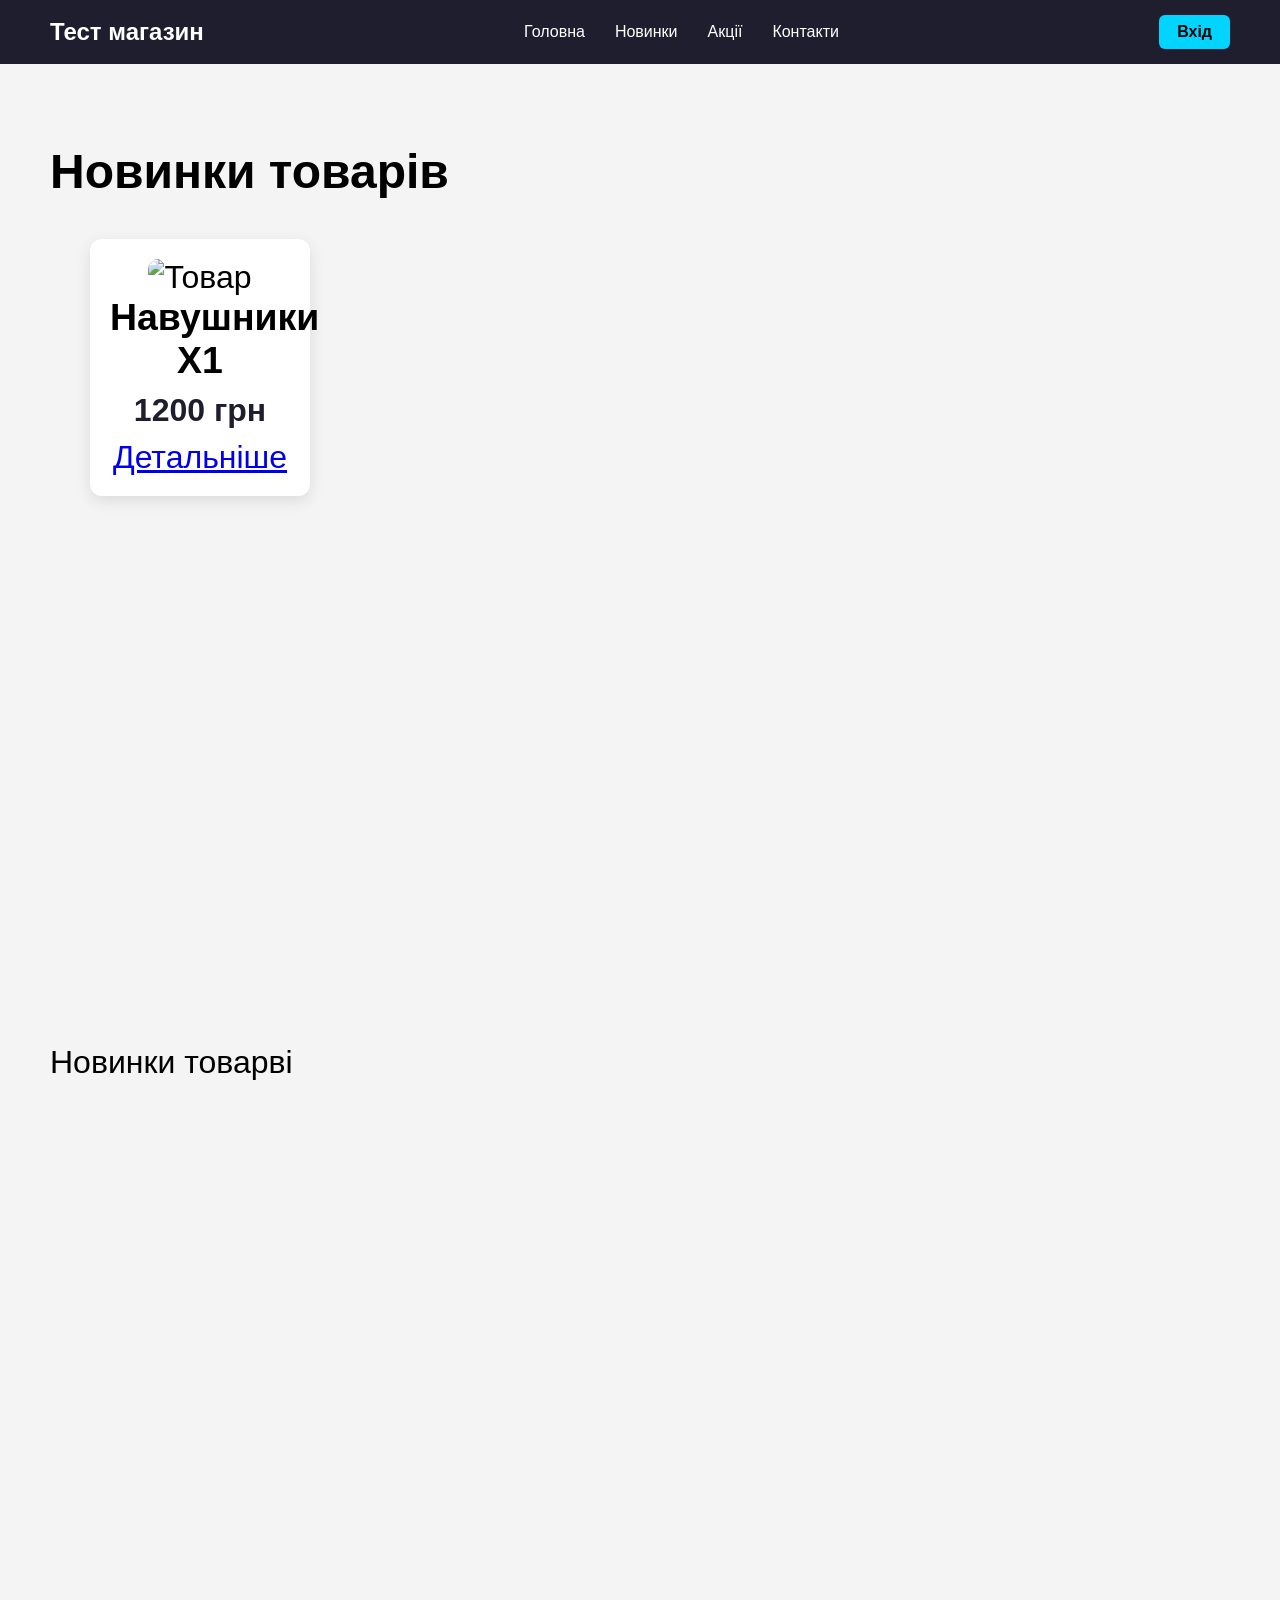
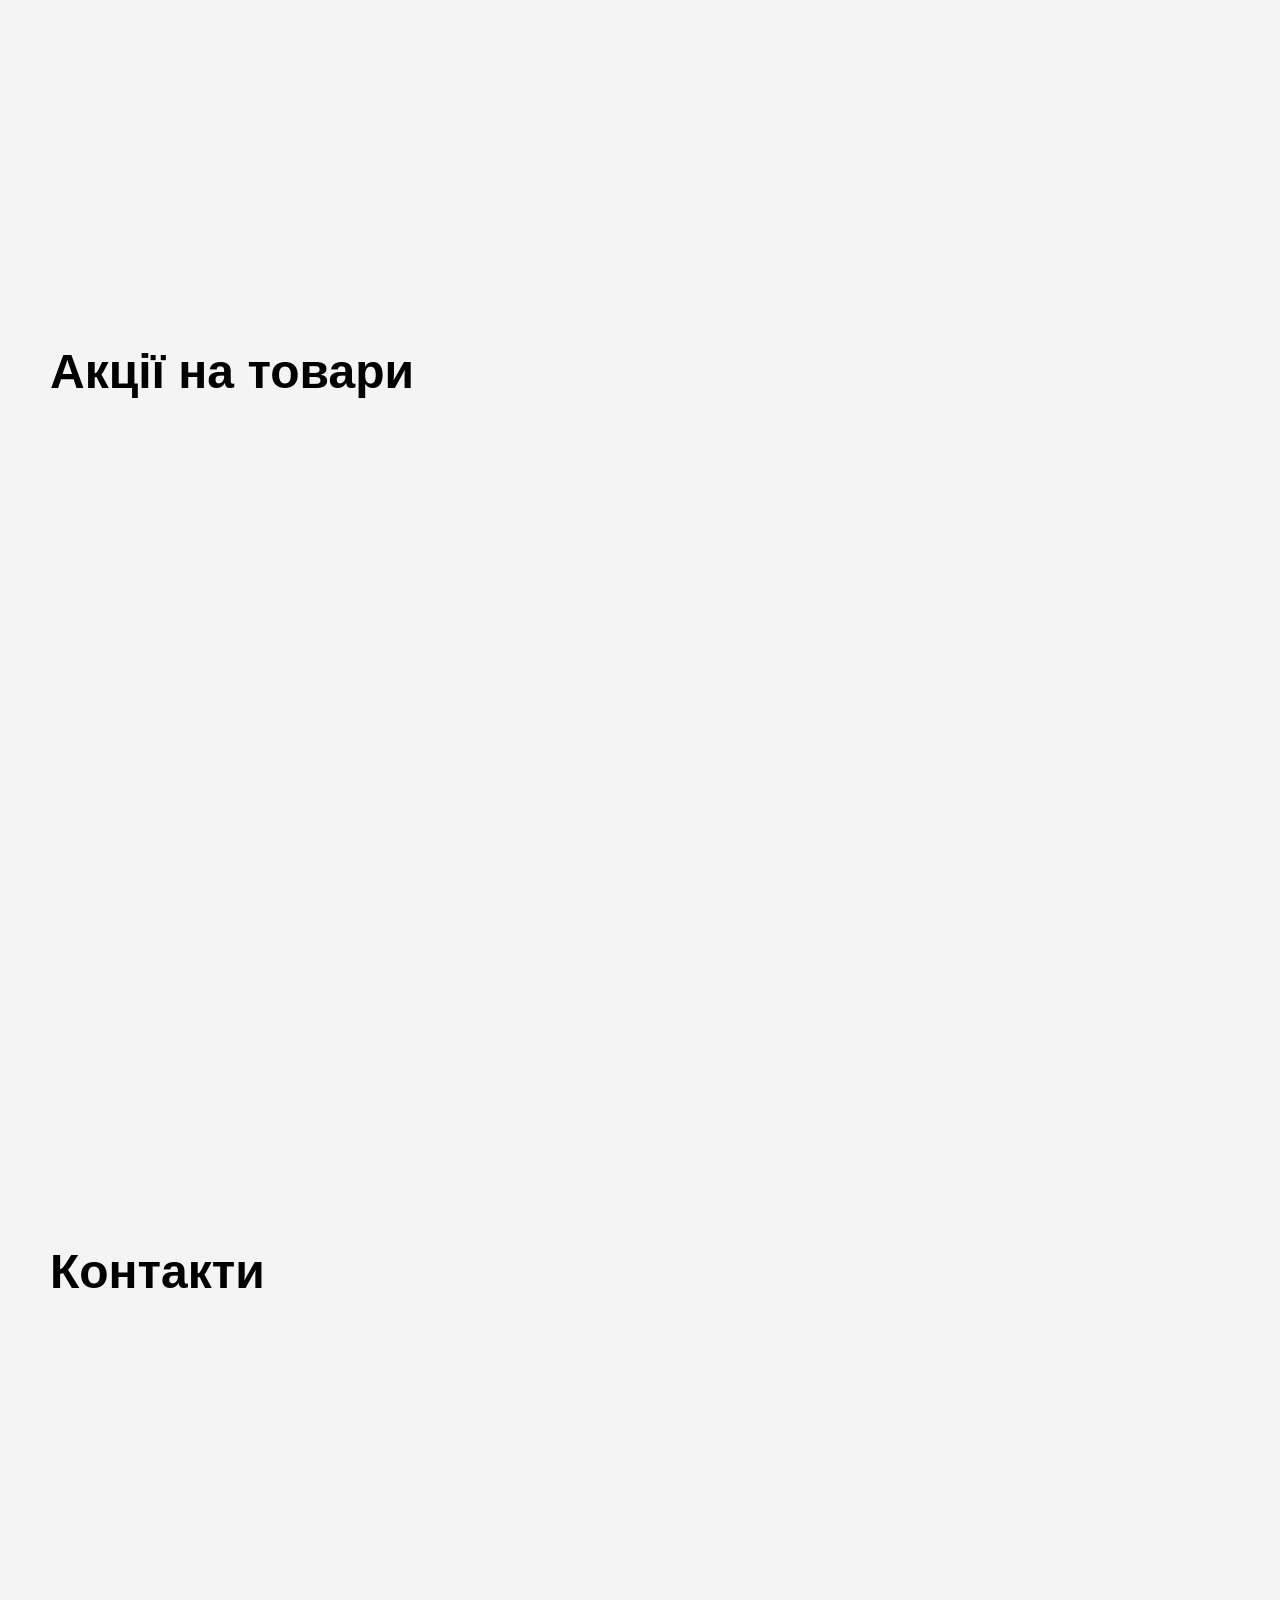
==== index.html @ 2c061980 "Update index.html" ====
<!DOCTYPE html>
<html lang="uk">
<head>
    <meta charset="UTF-8">
    <meta name="viewport" content="width=device-width, initial-scale=1.0">
    <title>Modern Navbar</title>
    <link rel="stylesheet" href="style.css">
</head>
<!--КНОПКИ-->
<body>
<header class="modern-navbar">
    <div class="brand">
        Тест магазин
    </div>
    <nav>
        <ul>
            <li><a href="#home">Головна</a></li>
            <li><a href="#new">Новинки</a></li>
            <li><a href="#sale">Акції</a></li>
            <li><a href="#contact">Контакти</a></li>
        </ul>
    </nav>

<a href="login.html" class="login-btn">Вхід</a>
</header>
 <!--СТОРІНКА-->
<section id="new">
    <h1>Новинки товарів</h1>
<!--ТОВАР-->
    <div class="products">
        <div class="product-card">
        <img src="https://via.placeholder.com/200" alt="Товар">
        <h3>Навушники X1</h3>
        <p class="price">1200 грн</p>
        <a href="product.html" class="details-btn">Детальніше</a>
    </div>
    </div>
</section>
</div>

<section id="new">
    Новинки товарві
</section>
<section id="sale">
    <h1>Акції на товари</h1>
</section>
<section id="contact">
    <h1>Контакти</h1>
</section>
</body>
</html>
---- style.css ----
* * {
    margin: 0;
    padding: 0;
    box-sizing: border-box;
    font-family: Arial, sans-serif;
}
body {
    background: #f4f4f4;
}
header.modern-navbar {
    display: flex;
    justify-content: space-between;
    align-items: center;
    padding: 15px 50px;
    background-color: #1e1e2f;
    color: #fff;
}
.brand {
    display: flex;
    align-items: center;
    gap: 10px;
    font-size: 24px;
    font-weight: bold;
    cursor: pointer;
    transition: transform 0.3s;
}
.brand:hover {
    transform: scale(1.05);
}
nav ul {
    list-style: none;
    display: flex;
    gap: 30px;
}
nav ul li a {
    text-decoration: none;
    color: #fff;
    font-size: 16px;
    transition: color 0.3s;
}
nav ul li a:hover {
    color: #00d4ff;
}
.login-btn {
    padding: 8px 18px;
    background-color: #00d4ff;
    color: #000;
    text-decoration: none;
    border-radius: 6px;
    font-weight: bold;
    transition: 0.3s;
}
.login-btn:hover {
    background-color: #00aacc;
    color: #fff;
}
section {
    height: 100vh;
    padding: 80px 50px;
    font-size: 32px;
}
html {
    scroll-behavior: smooth;
}


.products {
    display: flex;
    gap: 30px;
    padding: 40px;
}

.product-card {
    background: #fff;
    padding: 20px;
    width: 220px;
    border-radius: 12px;
    box-shadow: 0 5px 15px rgba(0,0,0,0.1);
    text-align: center;
    transition: 0.3s;
}

.product-card:hover {
    transform: translateY(-5px);
}

.product-card img {
    width: 100%;
    border-radius: 10px;
}

.price {
    font-weight: bold;
    margin: 10px 0;
    color: #1e1e2f;
}
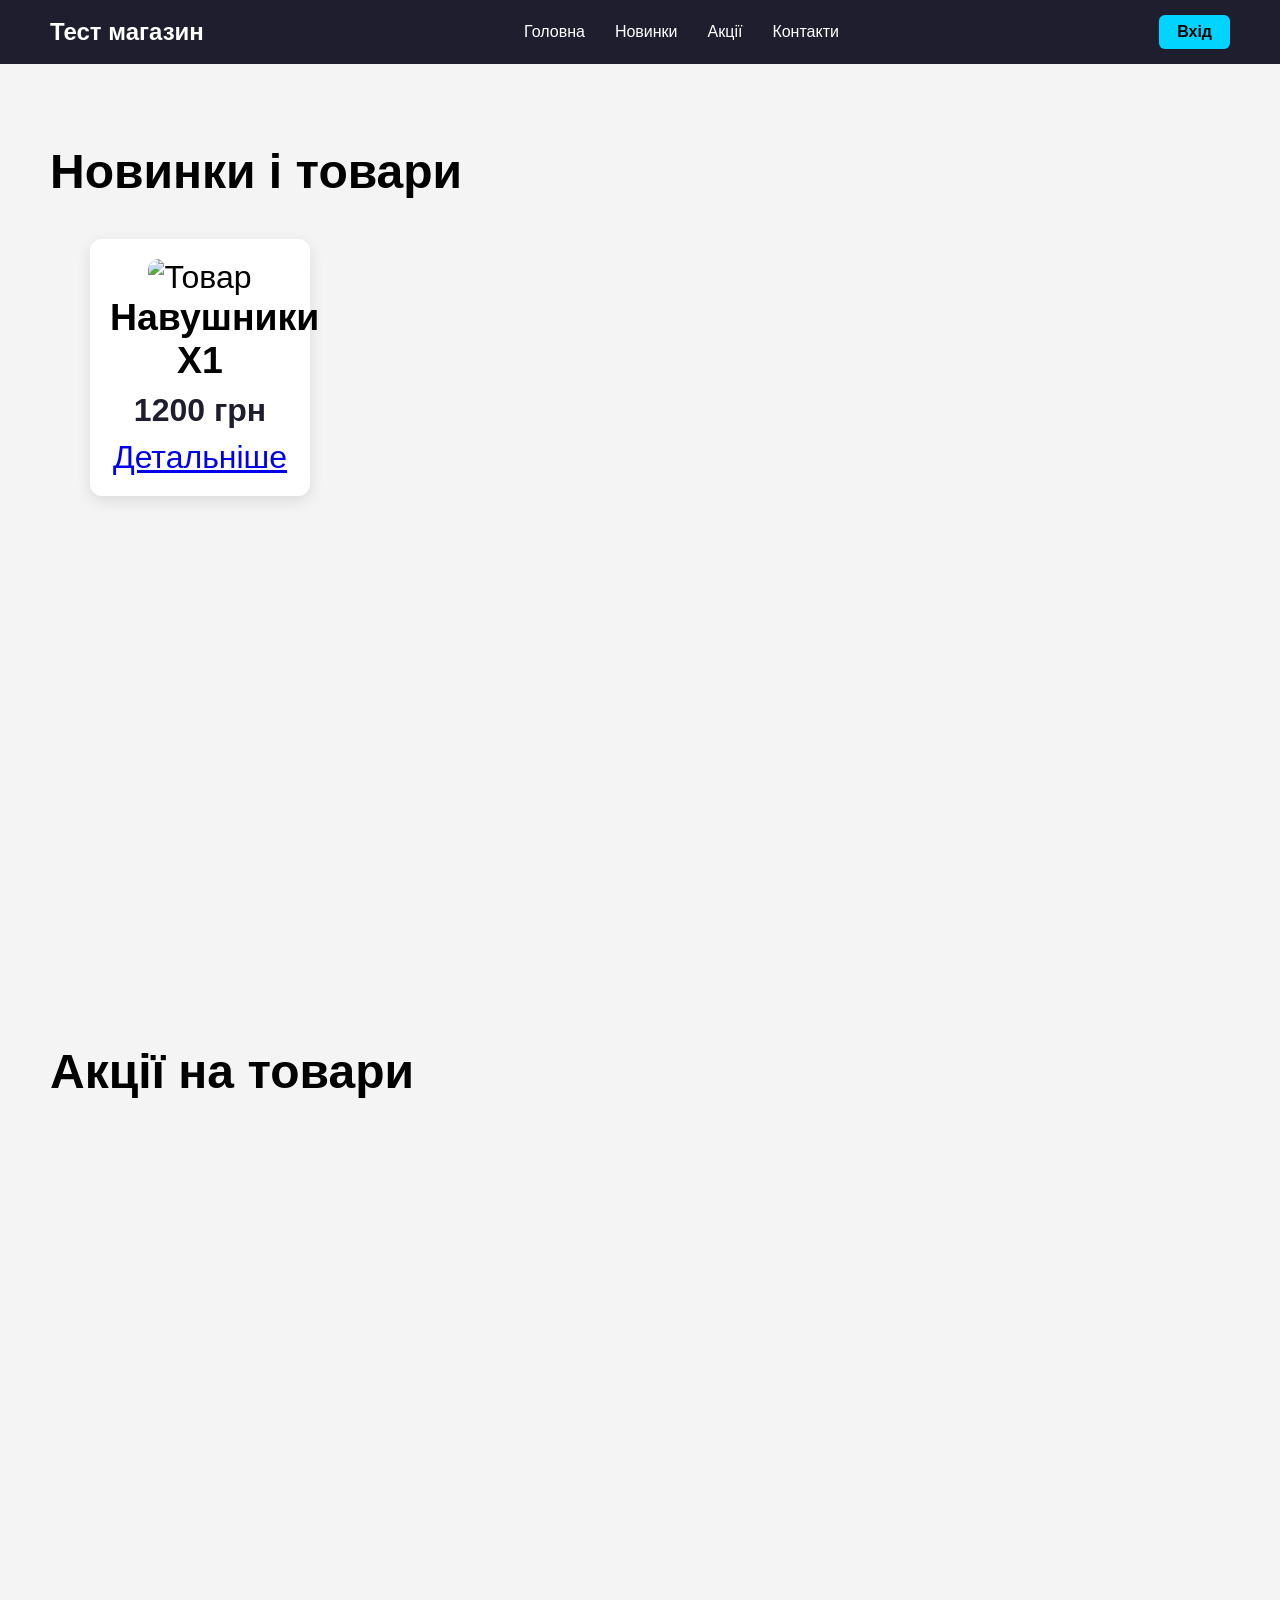
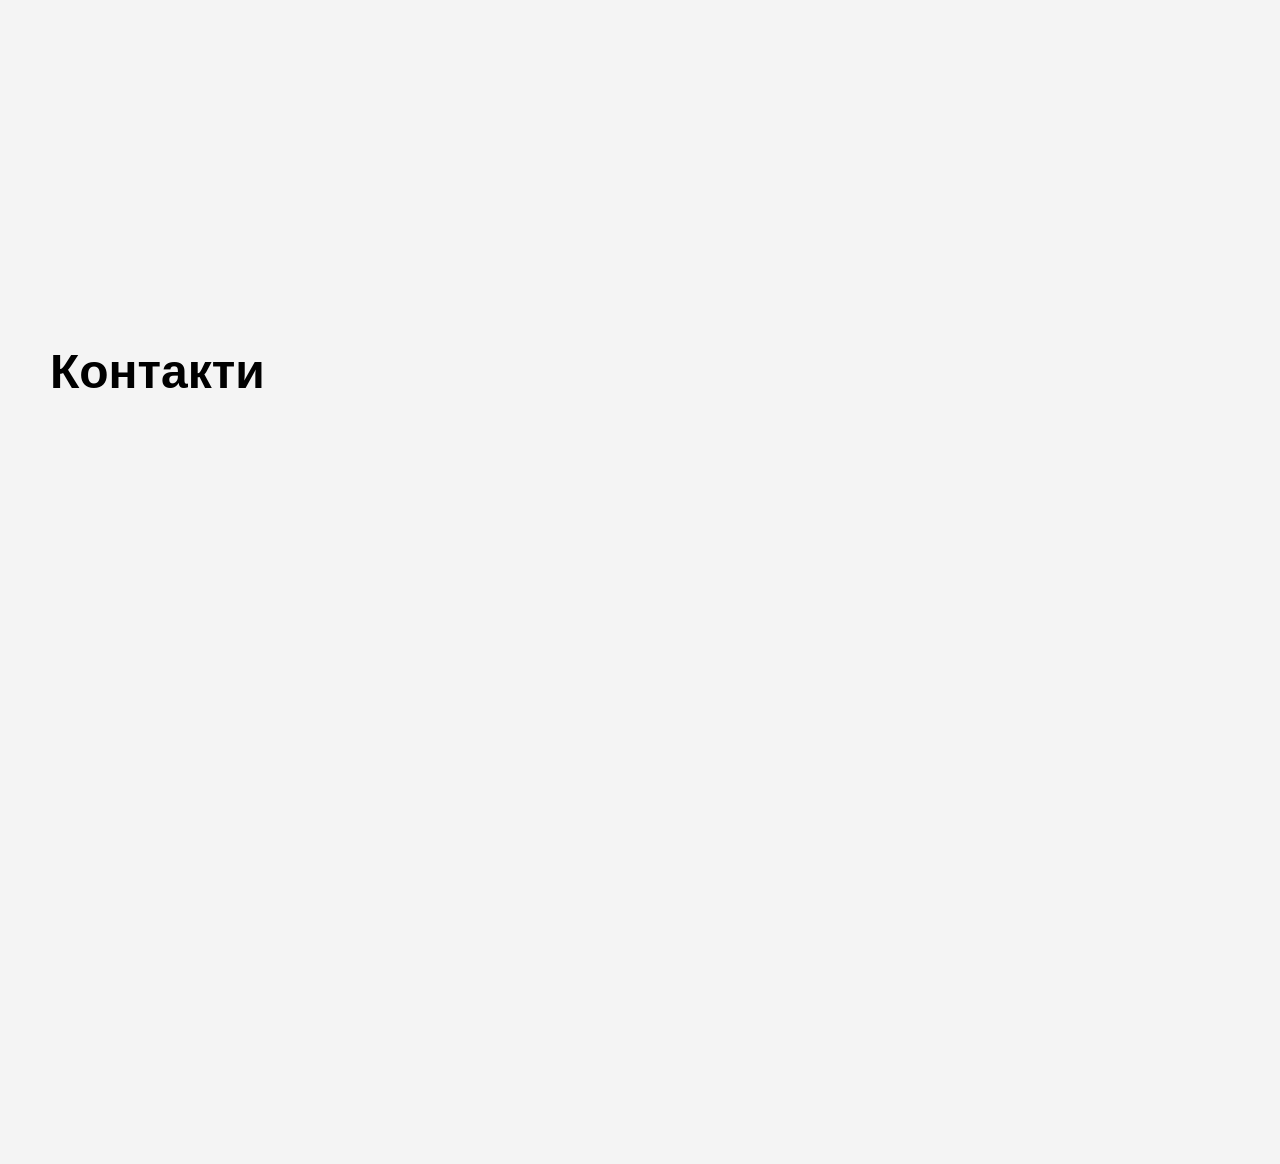
==== commit a1b6d605: "Update index.html" ====
--- a/index.html
+++ b/index.html
@@ -25,7 +25,7 @@
 </header>
  <!--СТОРІНКА-->
 <section id="new">
-    <h1>Новинки товарів</h1>
+    <h1>Новинки і товари</h1>
 <!--ТОВАР-->
     <div class="products">
         <div class="product-card">
@@ -38,9 +38,6 @@
 </section>
 </div>
 
-<section id="new">
-    Новинки товарві
-</section>
 <section id="sale">
     <h1>Акції на товари</h1>
 </section>
--- a/style.css
+++ b/style.css
@@ -1,4 +1,4 @@
-* * {
+* {
     margin: 0;
     padding: 0;
     box-sizing: border-box;
@@ -94,4 +94,3 @@
     margin: 10px 0;
     color: #1e1e2f;
 }
-
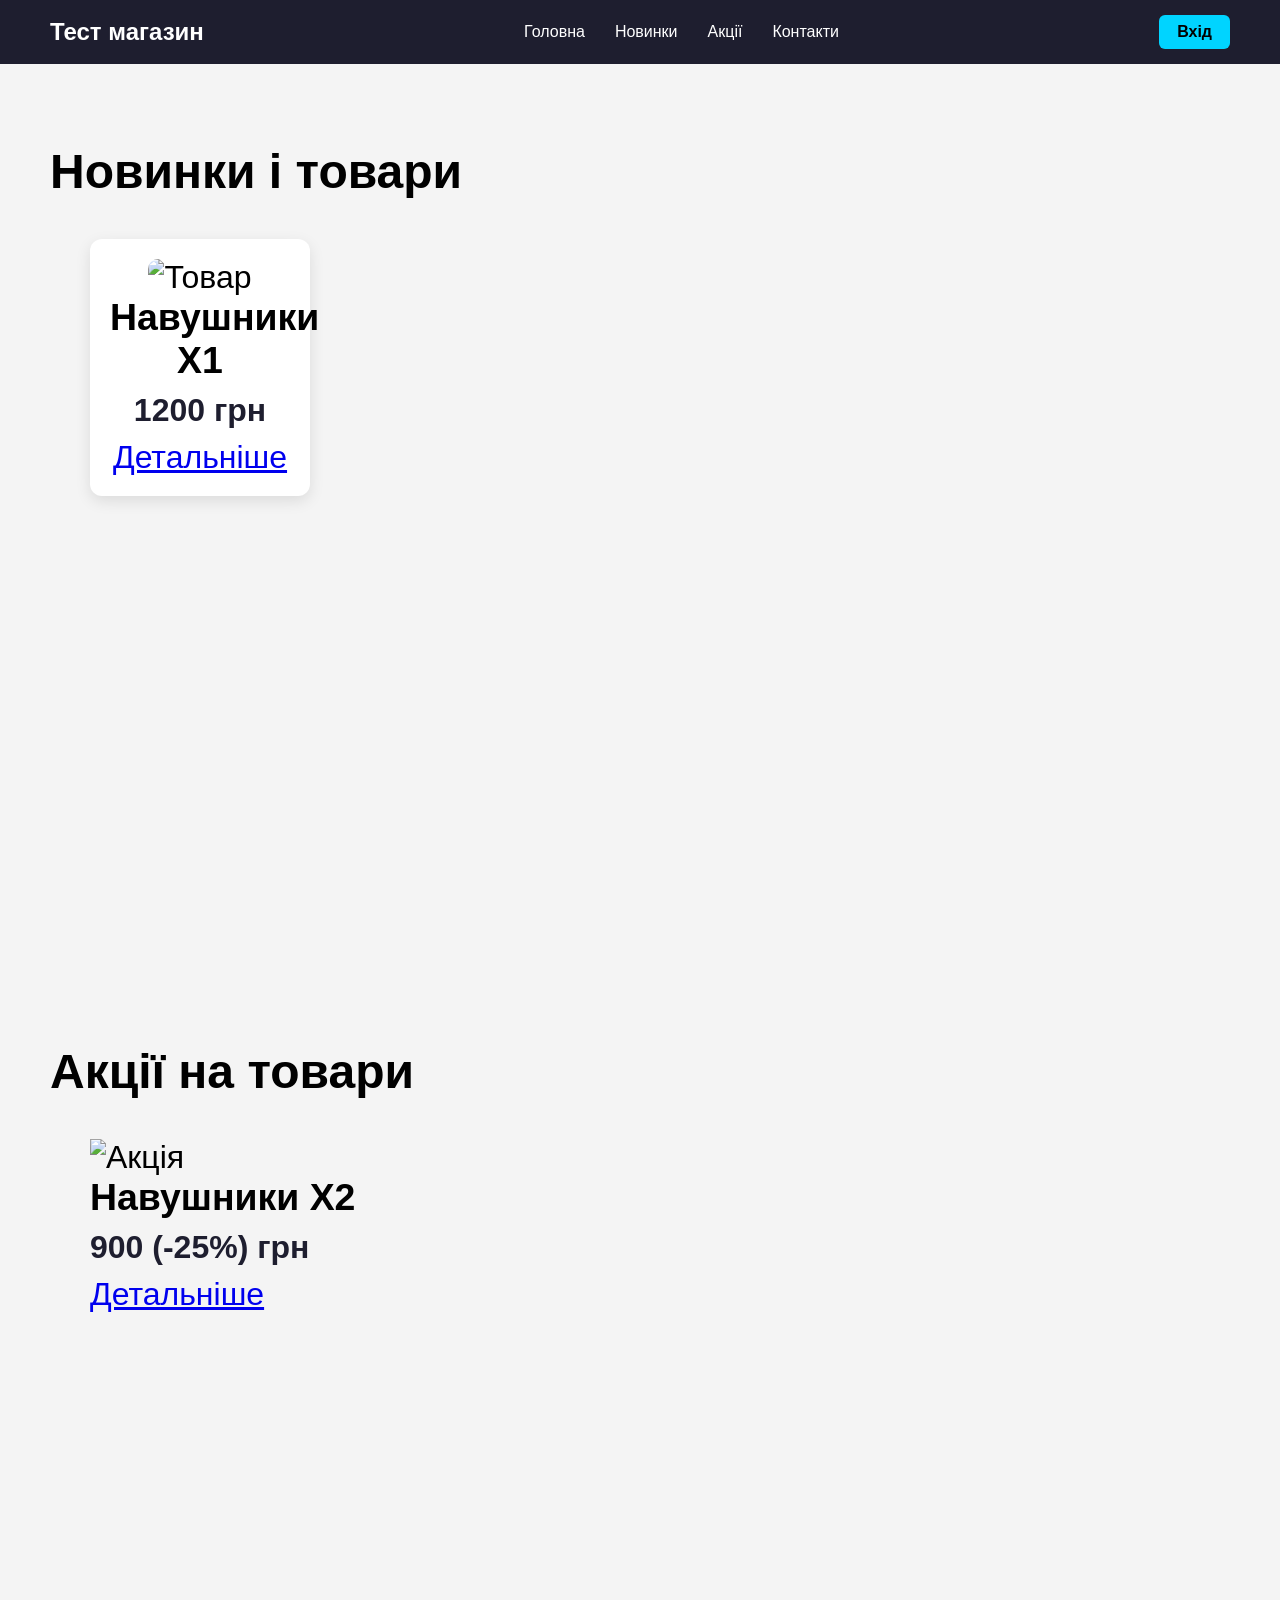
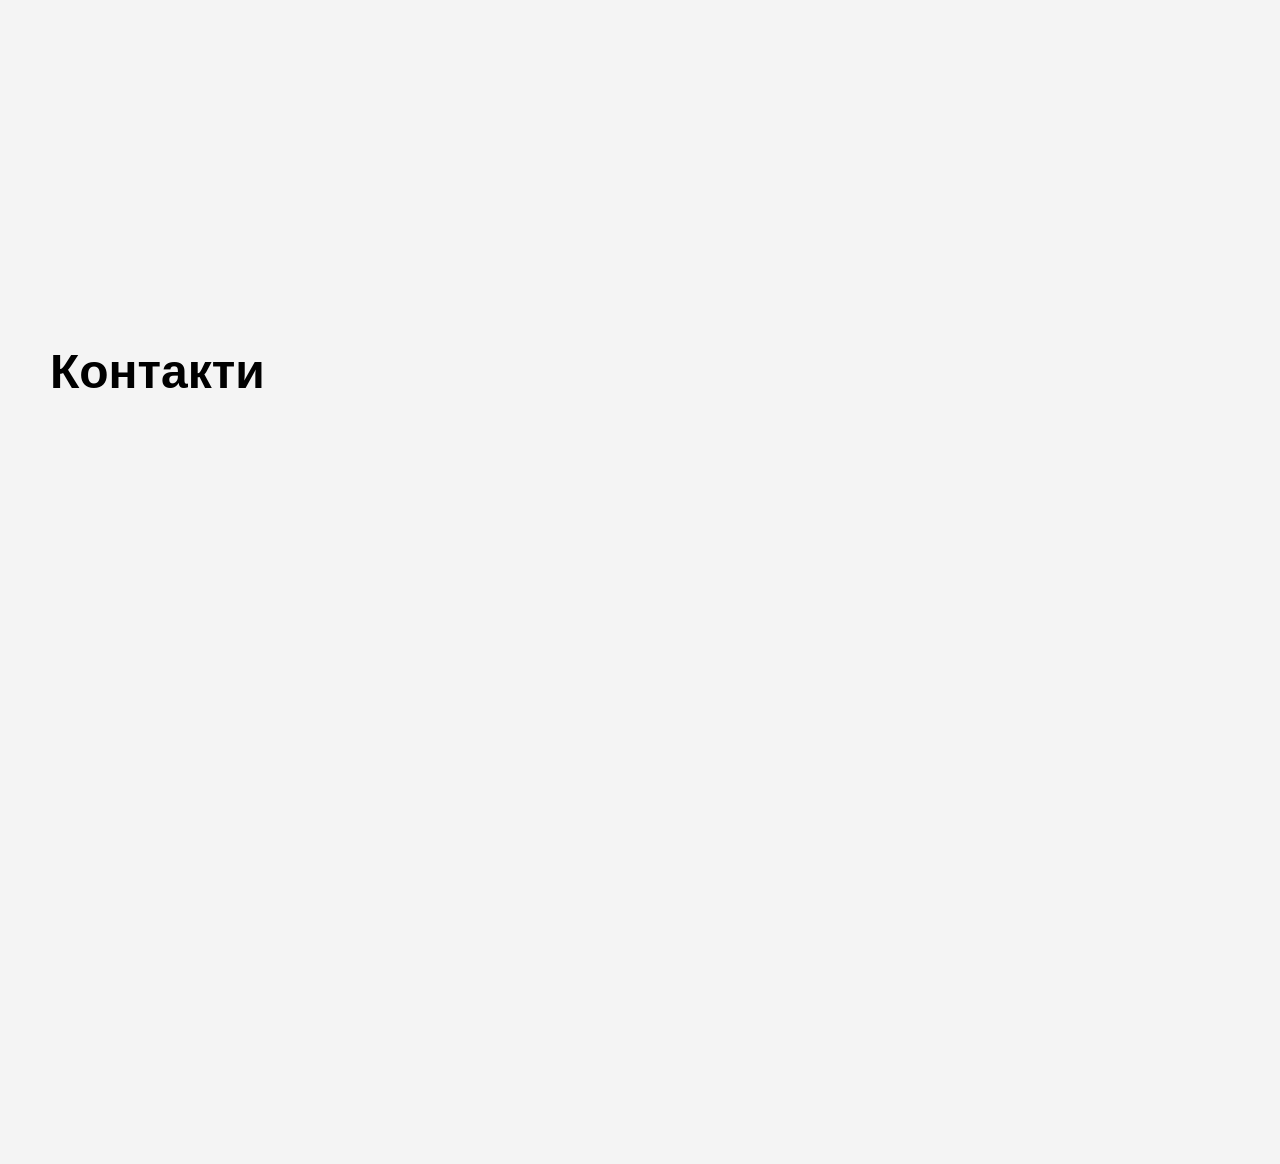
==== commit e9277d84: "Update index.html" ====
--- a/index.html
+++ b/index.html
@@ -40,6 +40,14 @@
 
 <section id="sale">
     <h1>Акції на товари</h1>
+<!--АКЦІЙНИЙ ТОВАР-->
+    <div class="products">
+        <div class="action-card">
+        <img src="https://via.placeholder.com/200" alt="Акція">
+        <h3>Навушники X2</h3>
+        <p class="price">900 (-25%) грн</p>
+        <a href="action.html" class="details-btn">Детальніше</a>
+    </div>
 </section>
 <section id="contact">
     <h1>Контакти</h1>
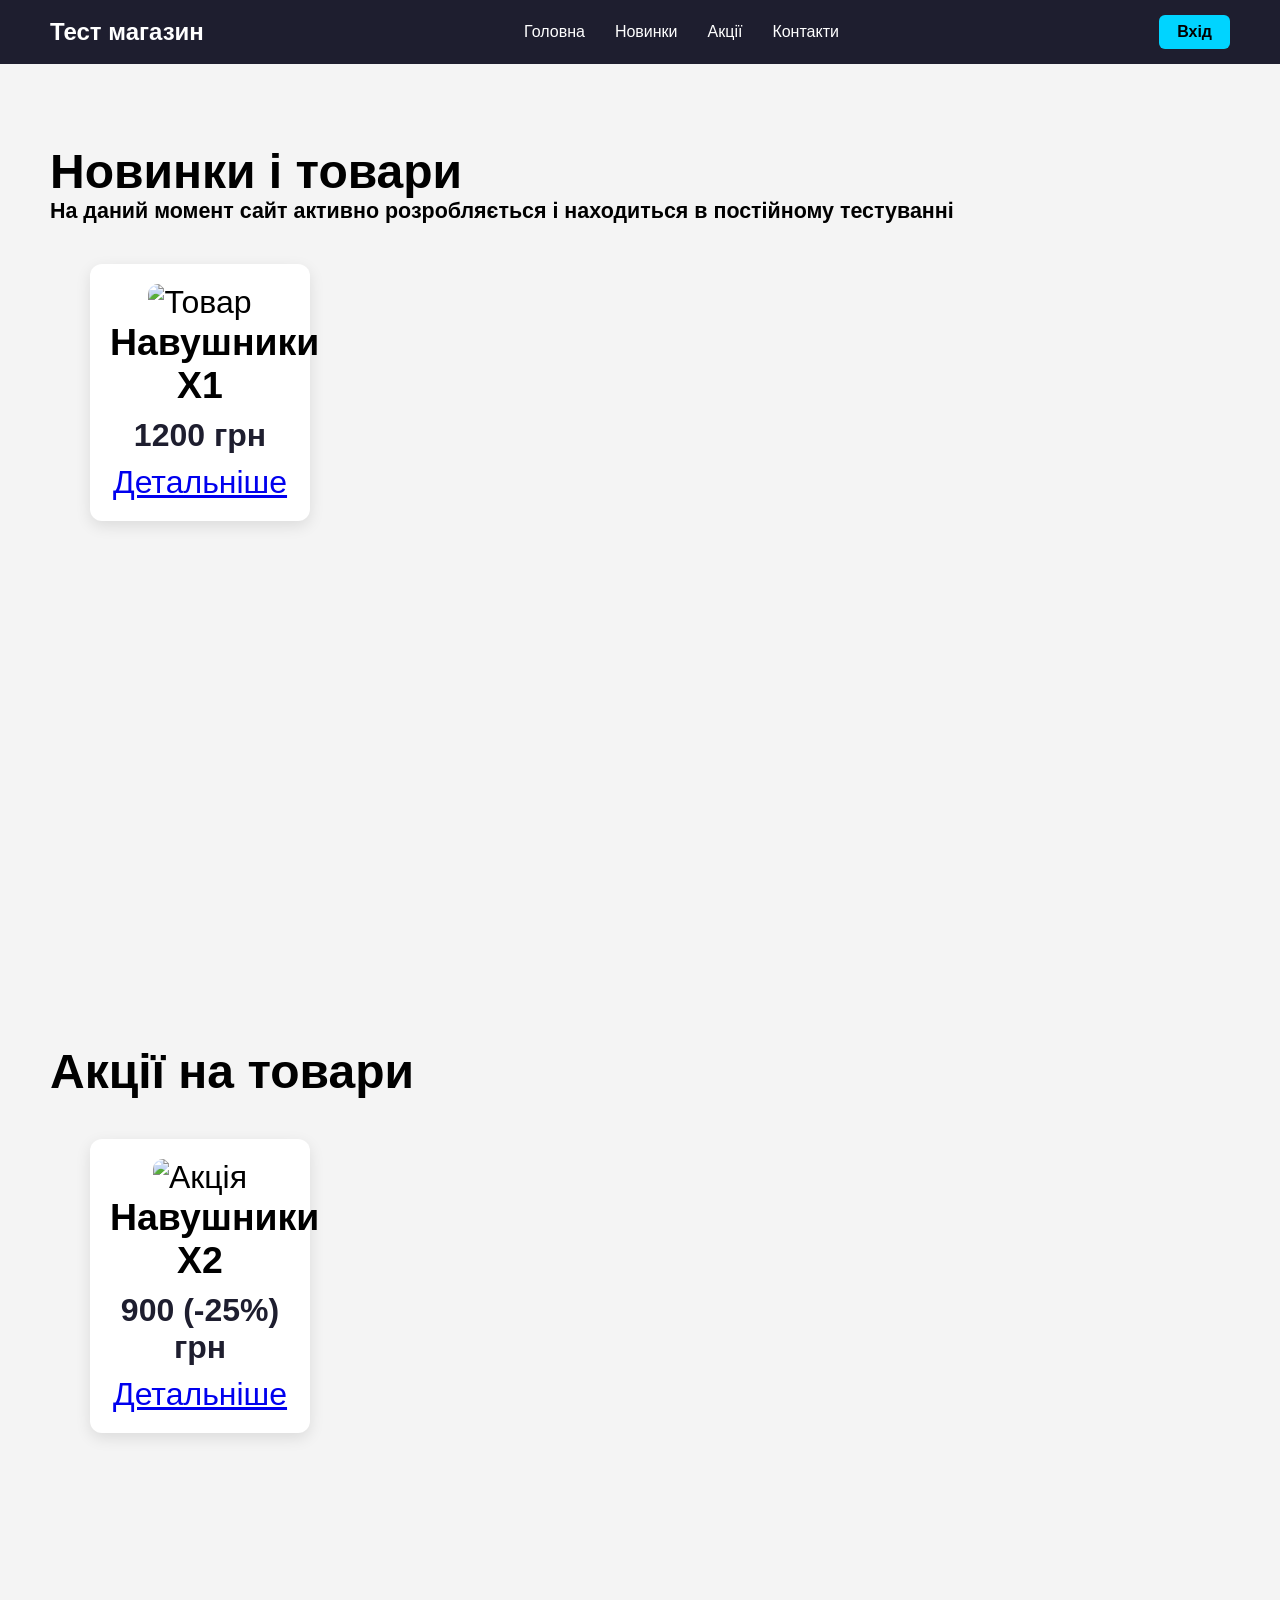
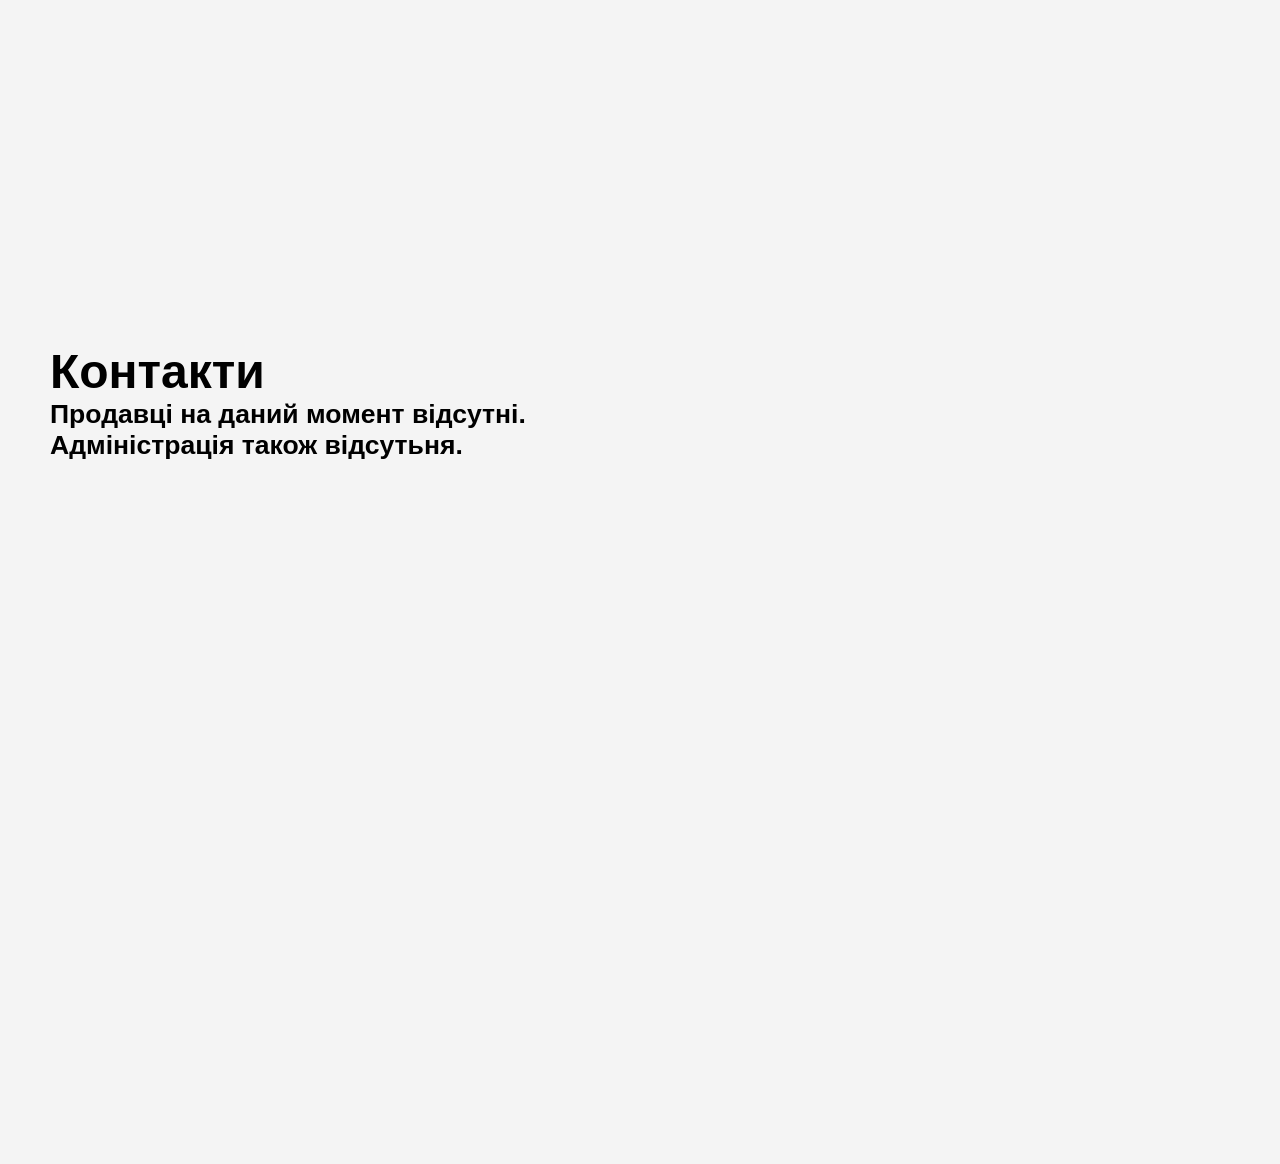
==== commit d8c2ca0b: "Update index.html" ====
--- a/index.html
+++ b/index.html
@@ -26,6 +26,9 @@
  <!--СТОРІНКА-->
 <section id="new">
     <h1>Новинки і товари</h1>
+<dr>
+    <h6>На даний момент сайт активно розробляється і находиться в постійному тестуванні</h6>
+</dr>
 <!--ТОВАР-->
     <div class="products">
         <div class="product-card">
@@ -51,6 +54,12 @@
 </section>
 <section id="contact">
     <h1>Контакти</h1>
+    <dr>
+        <h5>Продавці на даний момент відсутні.</h5>
+    </dr>
+    <dr>
+        <h5>Адміністрація також відсутьня.</h5>
+    </dr>
 </section>
 </body>
 </html>
--- a/style.css
+++ b/style.css
@@ -94,3 +94,36 @@
     margin: 10px 0;
     color: #1e1e2f;
 }
+
+
+
+.action {
+    display: flex;
+    gap: 30px;
+    padding: 40px;
+}
+
+.action-card {
+    background: #fff;
+    padding: 20px;
+    width: 220px;
+    border-radius: 12px;
+    box-shadow: 0 5px 15px rgba(0,0,0,0.1);
+    text-align: center;
+    transition: 0.3s;
+}
+
+.action-card:hover {
+    transform: translateY(-5px);
+}
+
+.action-card img {
+    width: 100%;
+    border-radius: 10px;
+}
+
+.price {
+    font-weight: bold;
+    margin: 10px 0;
+    color: #1e1e2f;
+}
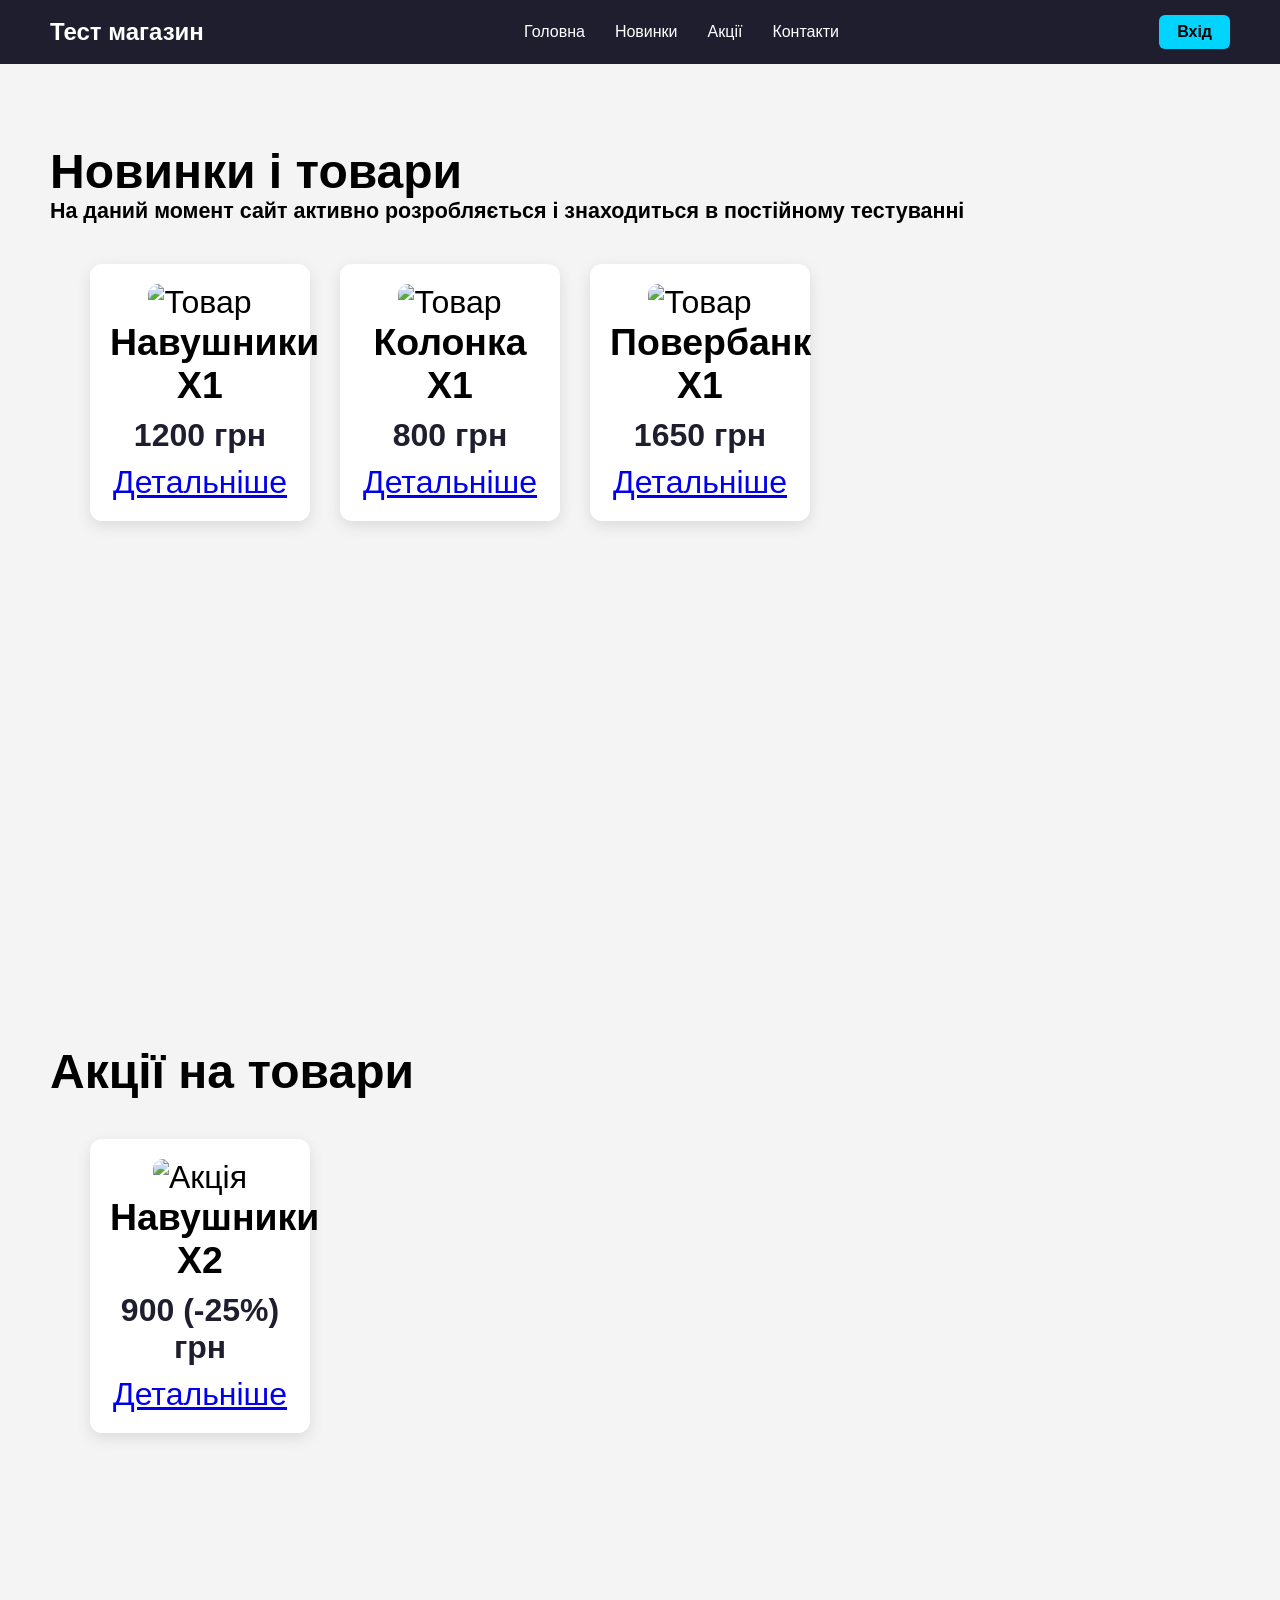
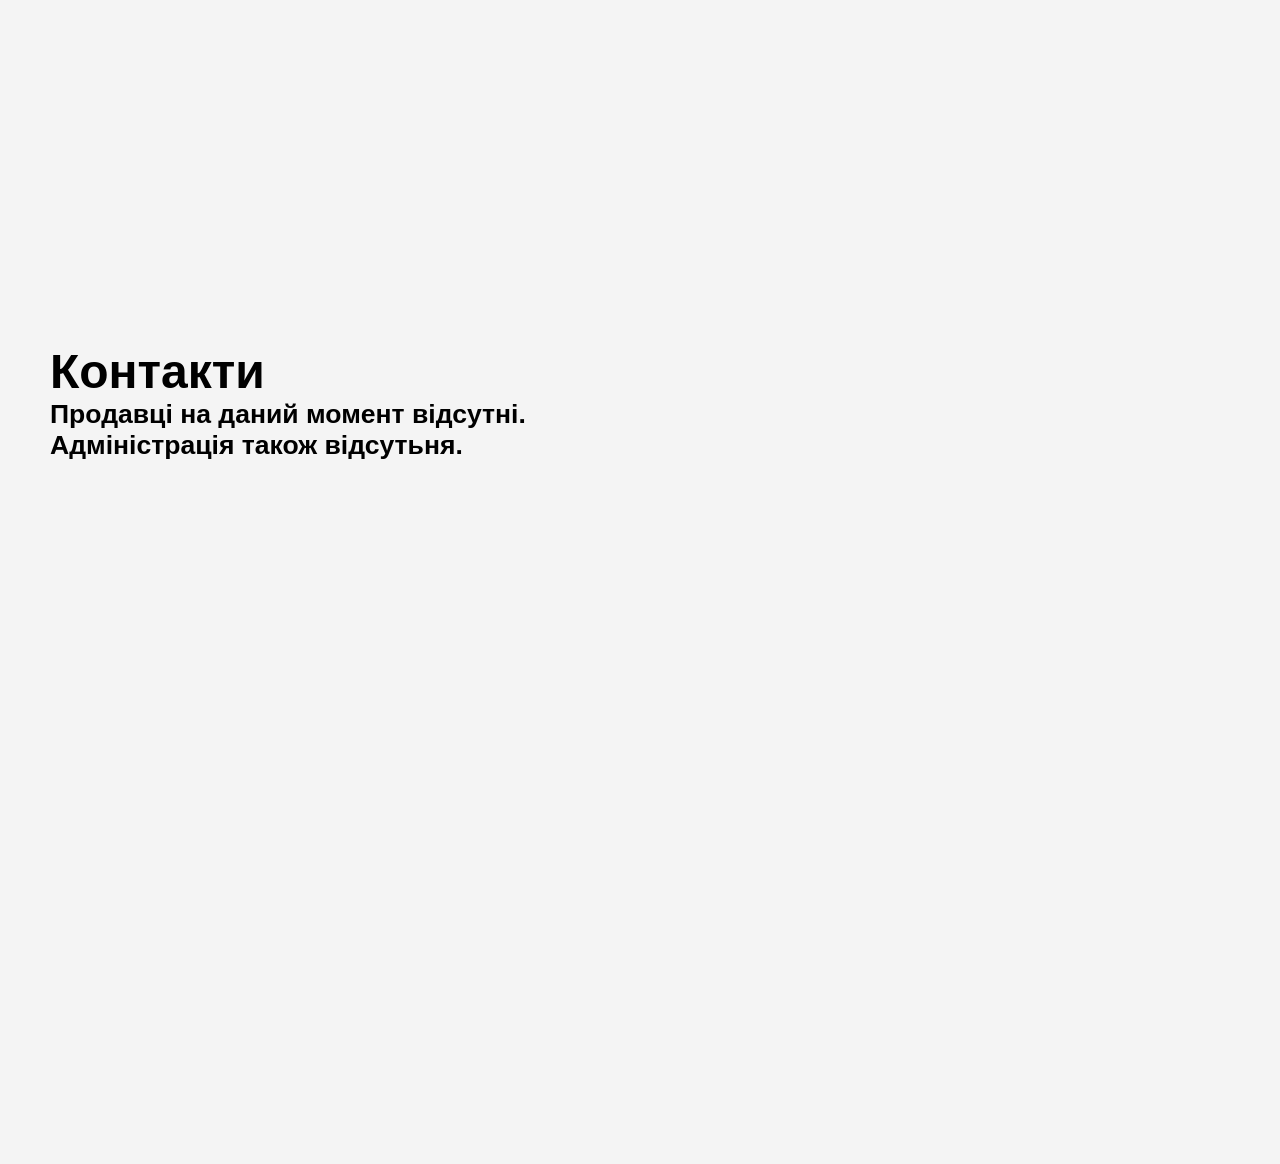
==== commit 35f6a102: "Update index.html" ====
--- a/index.html
+++ b/index.html
@@ -26,20 +26,34 @@
  <!--СТОРІНКА-->
 <section id="new">
     <h1>Новинки і товари</h1>
-<dr>
-    <h6>На даний момент сайт активно розробляється і находиться в постійному тестуванні</h6>
-</dr>
-<!--ТОВАР-->
+
+    <h6>На даний момент сайт активно розробляється і знаходиться в постійному тестуванні</h6>
+
     <div class="products">
+
         <div class="product-card">
-        <img src="https://via.placeholder.com/200" alt="Товар">
-        <h3>Навушники X1</h3>
-        <p class="price">1200 грн</p>
-        <a href="product.html" class="details-btn">Детальніше</a>
-    </div>
+            <img src="https://via.placeholder.com/200" alt="Товар">
+            <h3>Навушники X1</h3>
+            <p class="price">1200 грн</p>
+            <a href="product.html" class="details-btn">Детальніше</a>
+        </div>
+
+        <div class="product-card">
+            <img src="https://via.placeholder.com/200" alt="Товар">
+            <h3>Колонка X1</h3>
+            <p class="price">800 грн</p>
+            <a href="product2.html" class="details-btn">Детальніше</a>
+        </div>
+
+        <div class="product-card">
+            <img src="https://via.placeholder.com/200" alt="Товар">
+            <h3>Повербанк X1</h3>
+            <p class="price">1650 грн</p>
+            <a href="product3.html" class="details-btn">Детальніше</a>
+        </div>
+
     </div>
 </section>
-</div>
 
 <section id="sale">
     <h1>Акції на товари</h1>
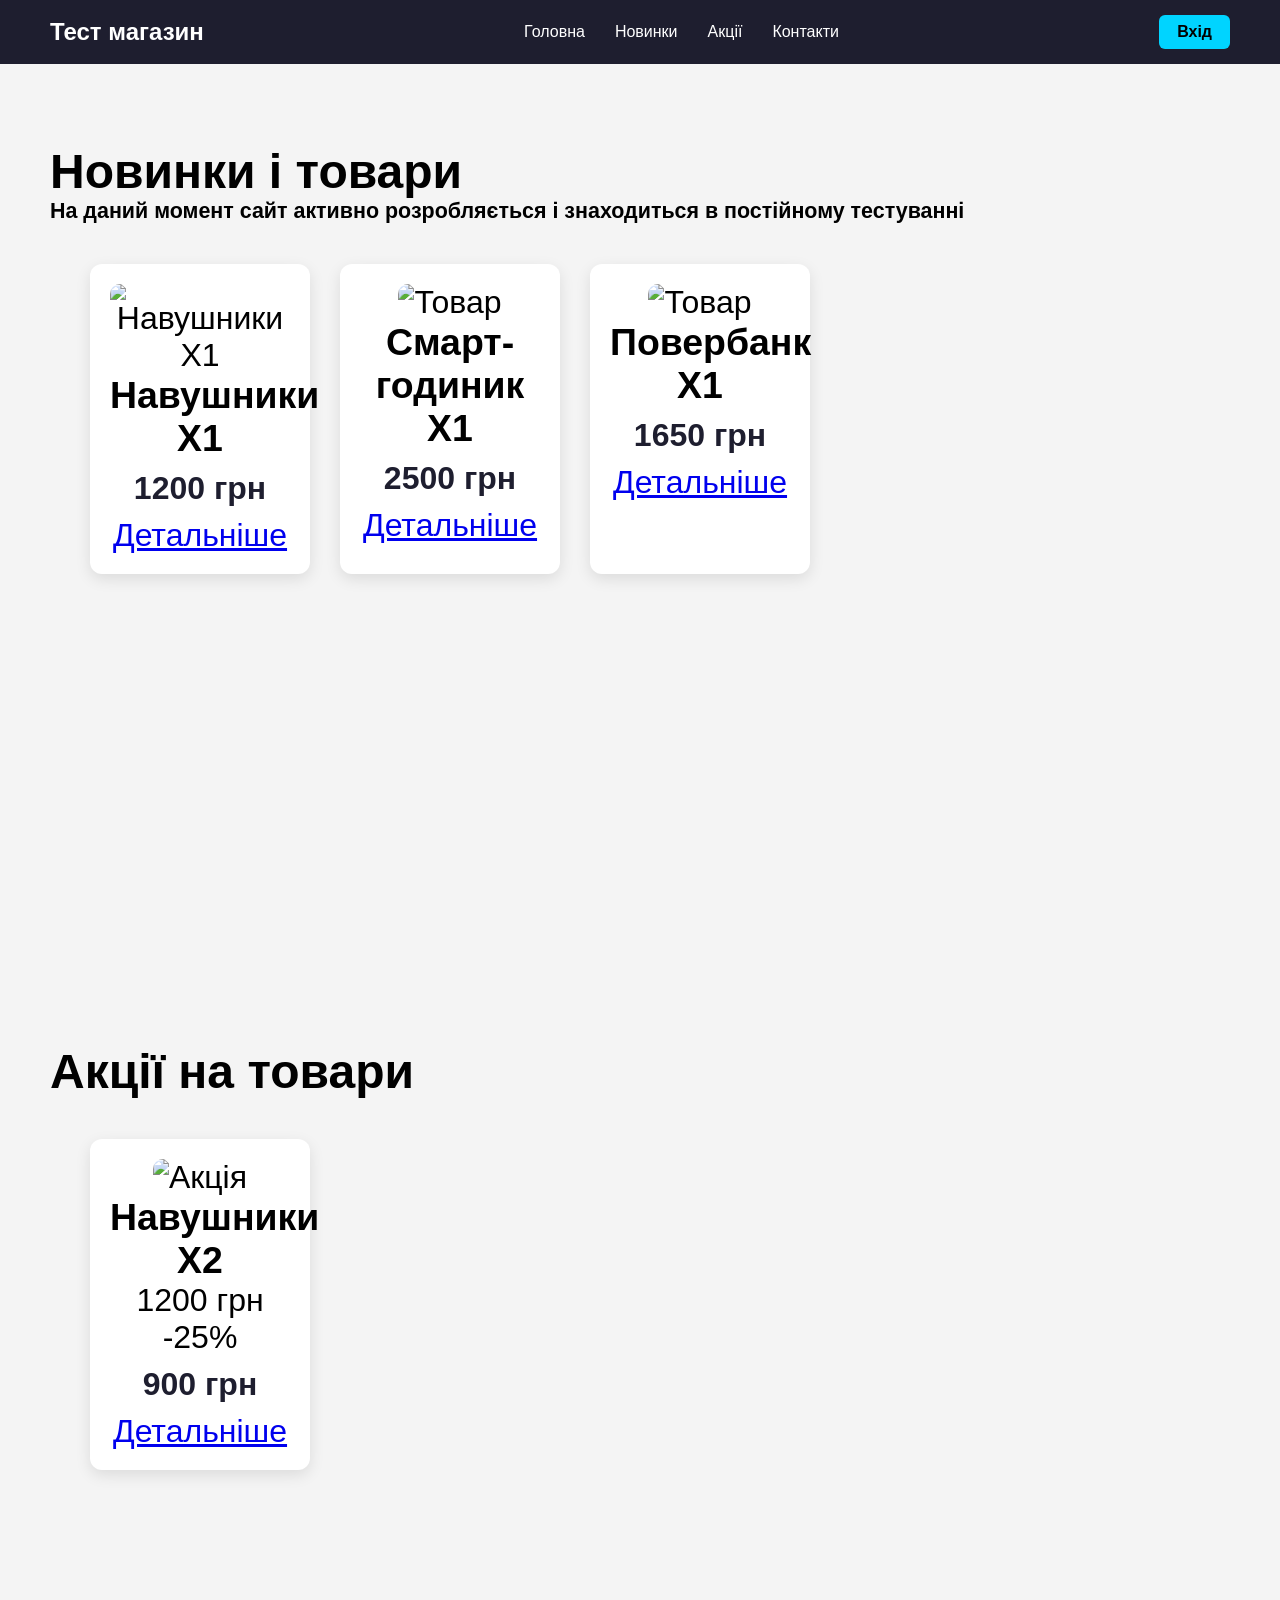
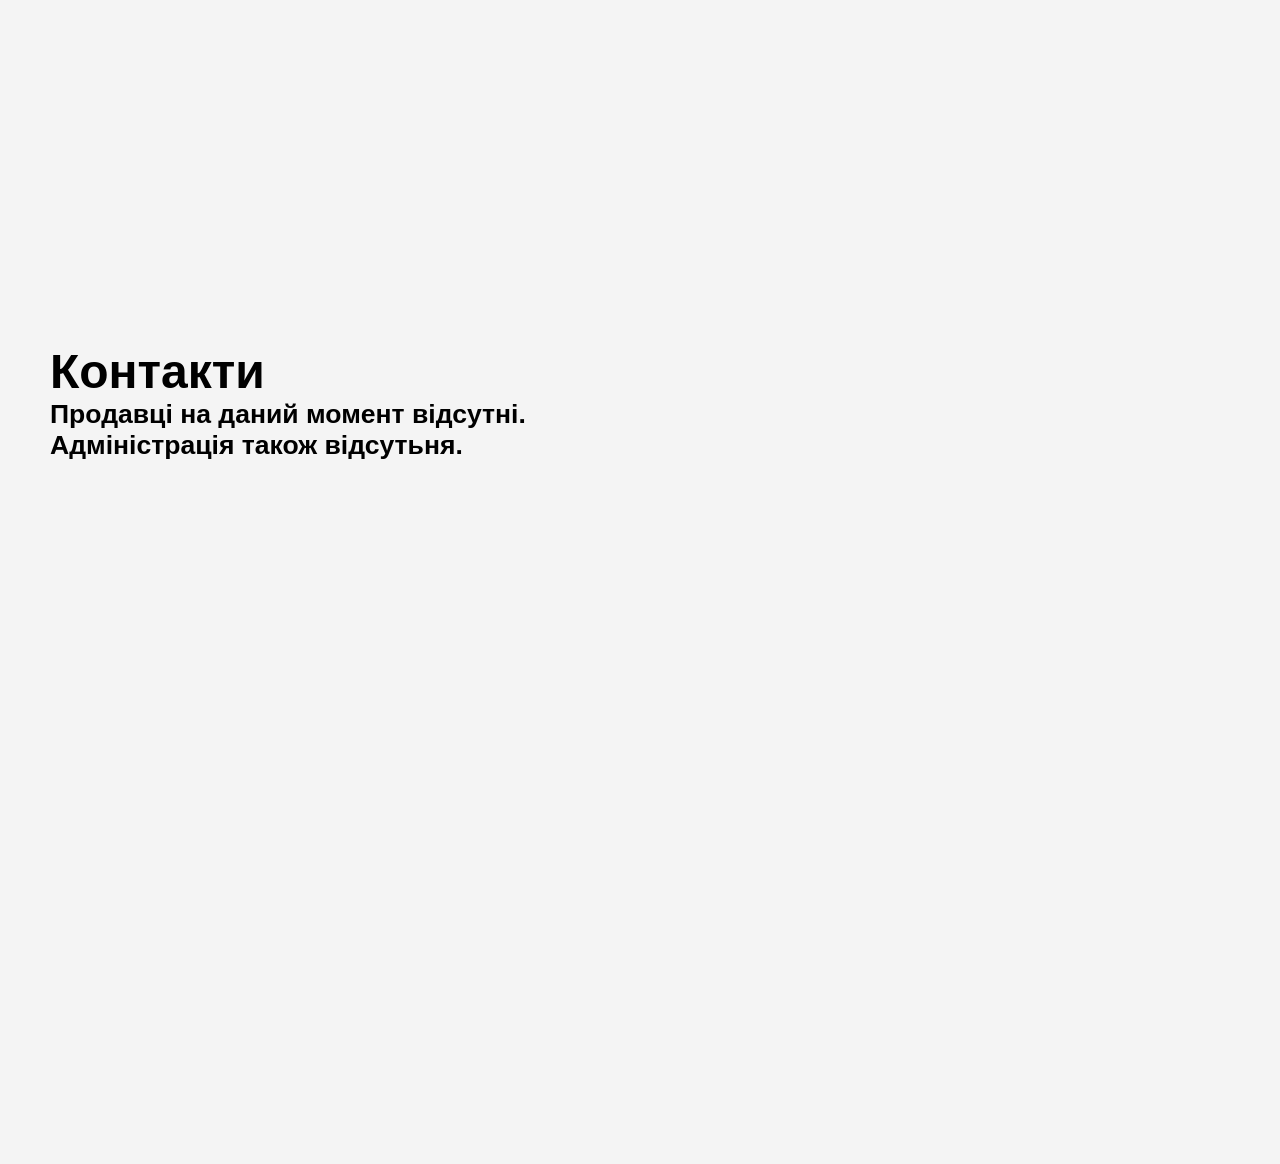
==== commit 22b0a899: "Update index.html" ====
--- a/index.html
+++ b/index.html
@@ -32,21 +32,21 @@
     <div class="products">
 
         <div class="product-card">
-            <img src="https://via.placeholder.com/200" alt="Товар">
+            <img src="images/headphones-x1.jpg" alt="Навушники X1">
             <h3>Навушники X1</h3>
             <p class="price">1200 грн</p>
             <a href="product.html" class="details-btn">Детальніше</a>
         </div>
 
         <div class="product-card">
-            <img src="https://via.placeholder.com/200" alt="Товар">
-            <h3>Колонка X1</h3>
-            <p class="price">800 грн</p>
+            <img src="images/smartwatch-x1.jpg" alt="Товар">
+            <h3>Смарт-годиник X1</h3>
+            <p class="price">2500 грн</p>
             <a href="product2.html" class="details-btn">Детальніше</a>
         </div>
 
         <div class="product-card">
-            <img src="https://via.placeholder.com/200" alt="Товар">
+            <img src="images/poverbank-x1.jpg" alt="Товар">
             <h3>Повербанк X1</h3>
             <p class="price">1650 грн</p>
             <a href="product3.html" class="details-btn">Детальніше</a>
@@ -60,9 +60,11 @@
 <!--АКЦІЙНИЙ ТОВАР-->
     <div class="products">
         <div class="action-card">
-        <img src="https://via.placeholder.com/200" alt="Акція">
+        <img src="images/headphones-x2.jpg" alt="Акція">
         <h3>Навушники X2</h3>
-        <p class="price">900 (-25%) грн</p>
+        <p class="old-price">1200 грн</p>
+        <div class="sale-badge">-25%</div> 
+        <p class="price">900 грн</p>
         <a href="action.html" class="details-btn">Детальніше</a>
     </div>
 </section>
--- a/style.css
+++ b/style.css
@@ -127,3 +127,6 @@
     margin: 10px 0;
     color: #1e1e2f;
 }
+
+
+
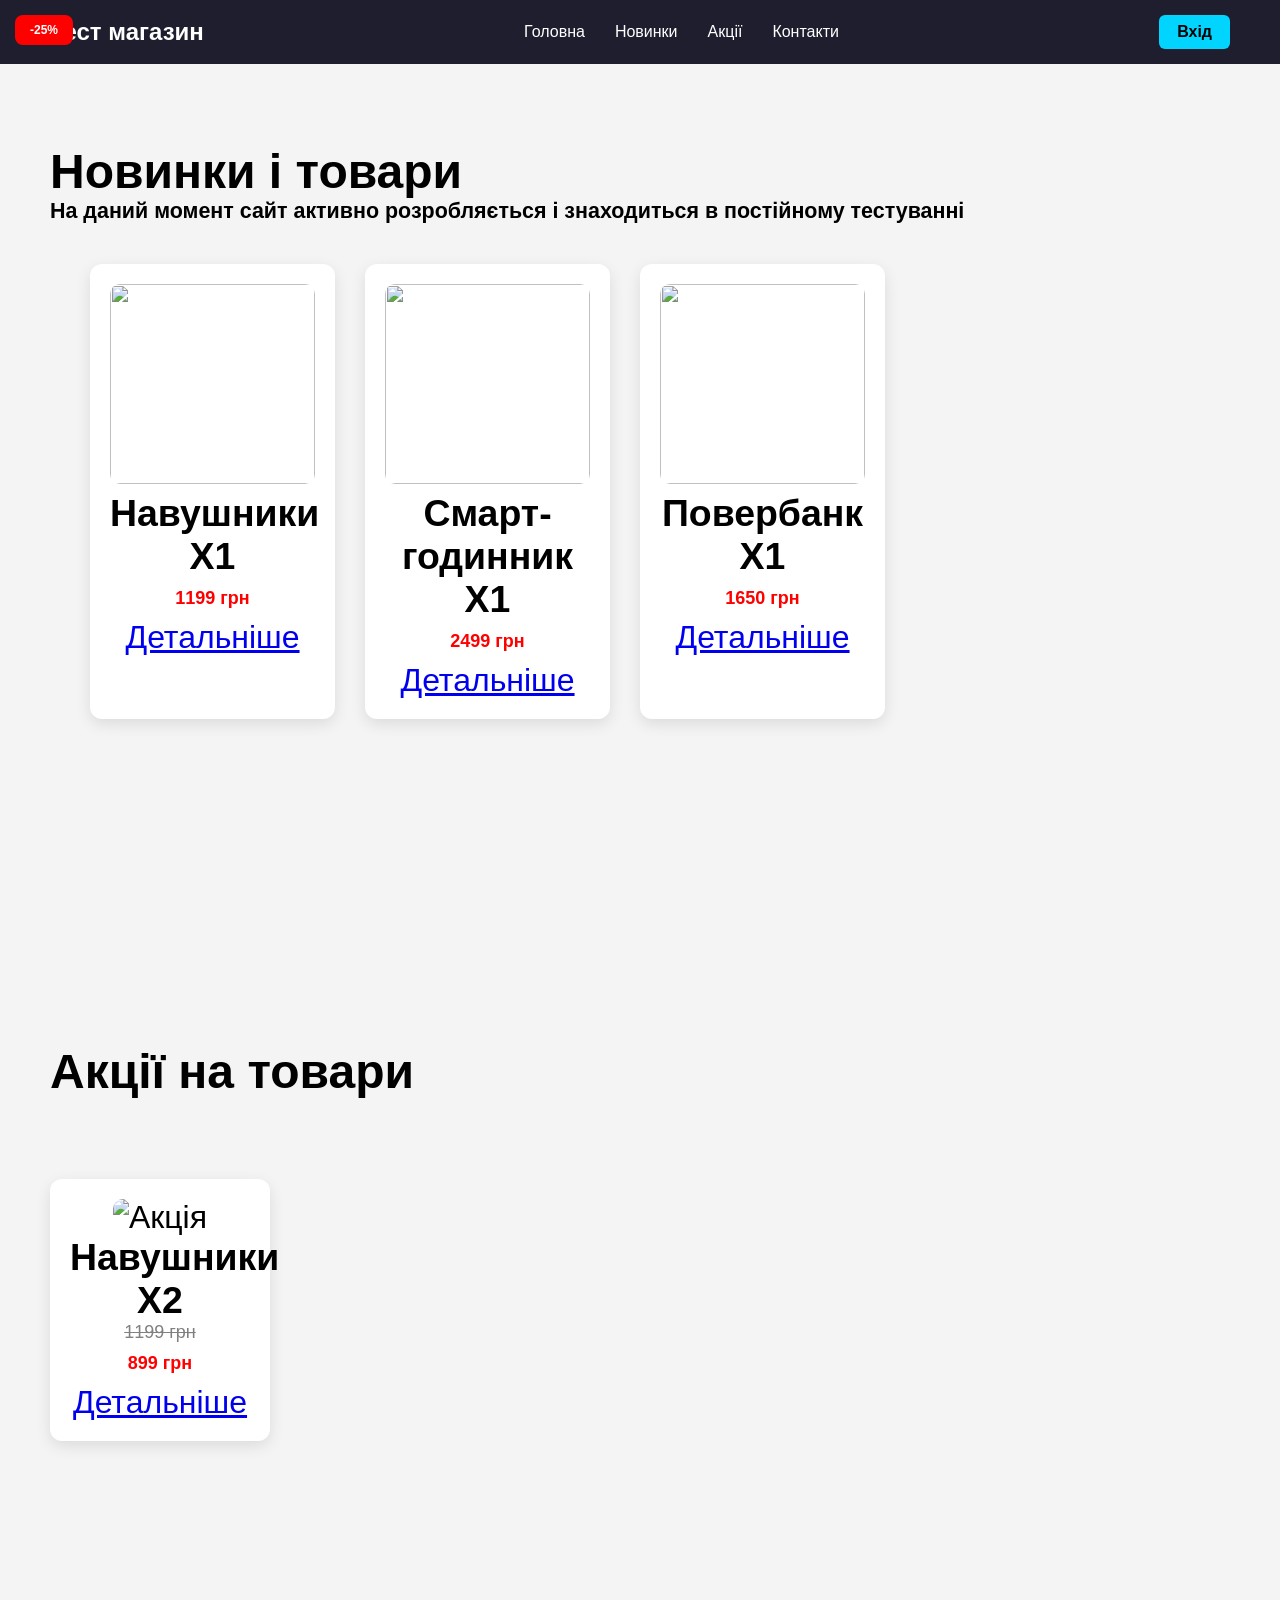
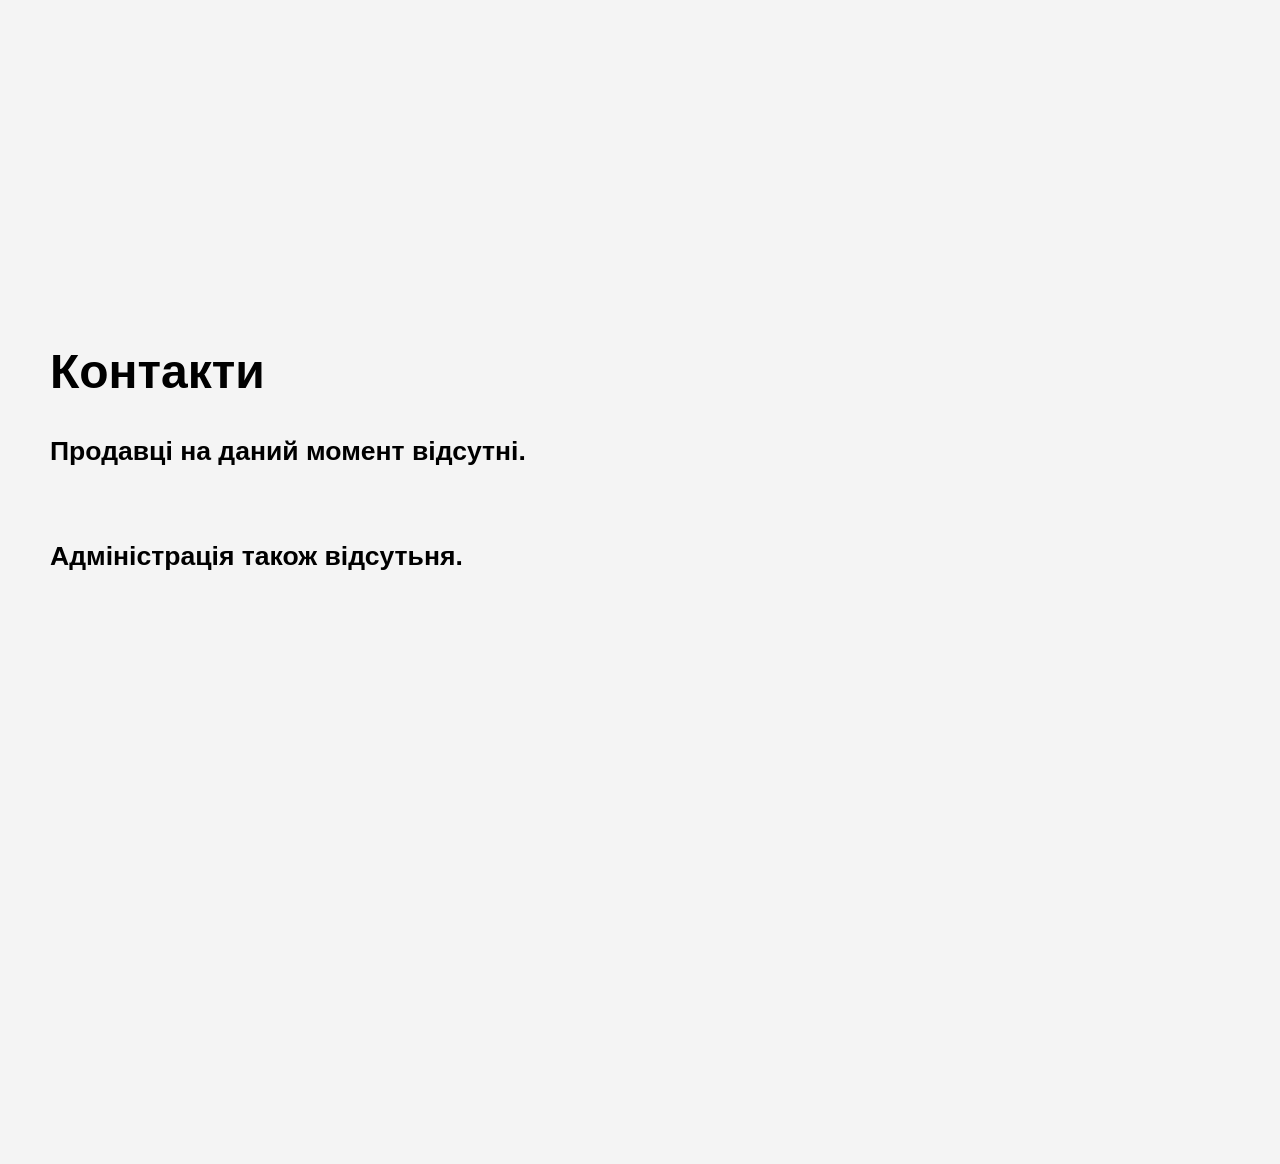
==== commit 2a3e4455: "Update index.html" ====
--- a/index.html
+++ b/index.html
@@ -29,53 +29,54 @@
 
     <h6>На даний момент сайт активно розробляється і знаходиться в постійному тестуванні</h6>
 
-    <div class="products">
+<div class="products">
 
-        <div class="product-card">
-            <img src="images/headphones-x1.jpg" alt="Навушники X1">
-            <h3>Навушники X1</h3>
-            <p class="price">1200 грн</p>
-            <a href="product.html" class="details-btn">Детальніше</a>
-        </div>
+    <div class="product-card">
+        <img src="images/headphones-x1.jpg">
+        <h3>Навушники X1</h3>
+        <p class="price">1199 грн</p>
+        <a href="product.html">Детальніше</a>
+    </div>
 
-        <div class="product-card">
-            <img src="images/smartwatch-x1.jpg" alt="Товар">
-            <h3>Смарт-годиник X1</h3>
-            <p class="price">2500 грн</p>
-            <a href="product2.html" class="details-btn">Детальніше</a>
-        </div>
+    <div class="product-card">
+        <img src="images/smartwatch-x1.jpg">
+        <h3>Смарт-годинник X1</h3>
+        <p class="price">2499 грн</p>
+        <a href="product2.html">Детальніше</a>
+    </div>
 
-        <div class="product-card">
-            <img src="images/poverbank-x1.jpg" alt="Товар">
-            <h3>Повербанк X1</h3>
-            <p class="price">1650 грн</p>
-            <a href="product3.html" class="details-btn">Детальніше</a>
-        </div>
+    <div class="product-card">
+        <img src="images/poverbank-x1.jpg">
+        <h3>Повербанк X1</h3>
+        <p class="price">1650 грн</p>
+        <a href="product3.html">Детальніше</a>
+    </div>
 
-    </div>
+</div>
 </section>
 
 <section id="sale">
     <h1>Акції на товари</h1>
 <!--АКЦІЙНИЙ ТОВАР-->
-    <div class="products">
-        <div class="action-card">
+<div class="products"></div>
+    <div class="action-card">
         <img src="images/headphones-x2.jpg" alt="Акція">
         <h3>Навушники X2</h3>
-        <p class="old-price">1200 грн</p>
+        <p class="old-price">1199 грн</p>
         <div class="sale-badge">-25%</div> 
-        <p class="price">900 грн</p>
+        <p class="price">899 грн</p>
         <a href="action.html" class="details-btn">Детальніше</a>
     </div>
+</div>
 </section>
 <section id="contact">
     <h1>Контакти</h1>
-    <dr>
+    <br>
         <h5>Продавці на даний момент відсутні.</h5>
-    </dr>
-    <dr>
+    </br>
+    <br>
         <h5>Адміністрація також відсутьня.</h5>
-    </dr>
+    </br>
 </section>
 </body>
 </html>
--- a/style.css
+++ b/style.css
@@ -66,6 +66,7 @@
 
 .products {
     display: flex;
+    flex-wrap: wrap;
     gap: 30px;
     padding: 40px;
 }
@@ -73,7 +74,7 @@
 .product-card {
     background: #fff;
     padding: 20px;
-    width: 220px;
+    width: calc(25% - 30px);
     border-radius: 12px;
     box-shadow: 0 5px 15px rgba(0,0,0,0.1);
     text-align: center;
@@ -130,3 +131,135 @@
 
 
 
+.old-price {
+    text-decoration: line-through;
+    color: gray;
+    font-size: 14px;
+}
+
+.price {
+    color: red;
+    font-weight: bold;
+    font-size: 18px;
+}
+
+.product-page {
+    display: flex;
+    gap: 60px;
+    padding: 80px;
+    align-items: flex-start;
+}
+
+.product-gallery {
+    flex: 1;
+}
+
+.product-gallery img {
+    width: 100%;
+    border-radius: 12px;
+}
+
+.thumbnail-container {
+    display: flex;
+    gap: 15px;
+    margin-top: 15px;
+}
+
+.thumbnail-container img {
+    width: 80px;
+    cursor: pointer;
+    border-radius: 8px;
+    transition: 0.3s;
+}
+
+.thumbnail-container img:hover {
+    transform: scale(1.1);
+}
+
+.product-info {
+    flex: 1;
+}
+
+.product-info h1 {
+    font-size: 32px;
+    margin-bottom: 20px;
+}
+
+.description {
+    margin: 20px 0;
+    font-size: 18px;
+    color: #555;
+}
+
+.buy-btn {
+    padding: 12px 30px;
+    background-color: #00d4ff;
+    border: none;
+    border-radius: 8px;
+    font-size: 18px;
+    cursor: pointer;
+    transition: 0.3s;
+}
+
+.buy-btn:hover {
+    background-color: #00aacc;
+    color: white;
+}
+
+.sale-badge {
+    position: absolute;
+    background: red;
+    color: white;
+    padding: 5px 10px;
+    border-radius: 6px;
+    font-size: 12px;
+}
+
+
+
+.product-card img {
+    width: 100%;
+    height: 200px;
+    object-fit: cover;
+    border-radius: 10px;
+}
+
+
+
+.sale-badge {
+    position: absolute;
+    background: red;
+    color: white;
+    padding: 8px 15px;
+    border-radius: 8px;
+    font-weight: bold;
+    top: 15px;
+    left: 15px;
+}
+
+.product-gallery {
+    position: relative;
+}
+.old-price {
+    text-decoration: line-through;
+    color: gray;
+    font-size: 18px;
+}
+
+
+
+@media (max-width: 768px) {
+
+.product-card {
+    width: calc(50% - 30px);
+}
+
+}
+
+
+
+.product-card {
+    min-width: 200px;
+}
+
+
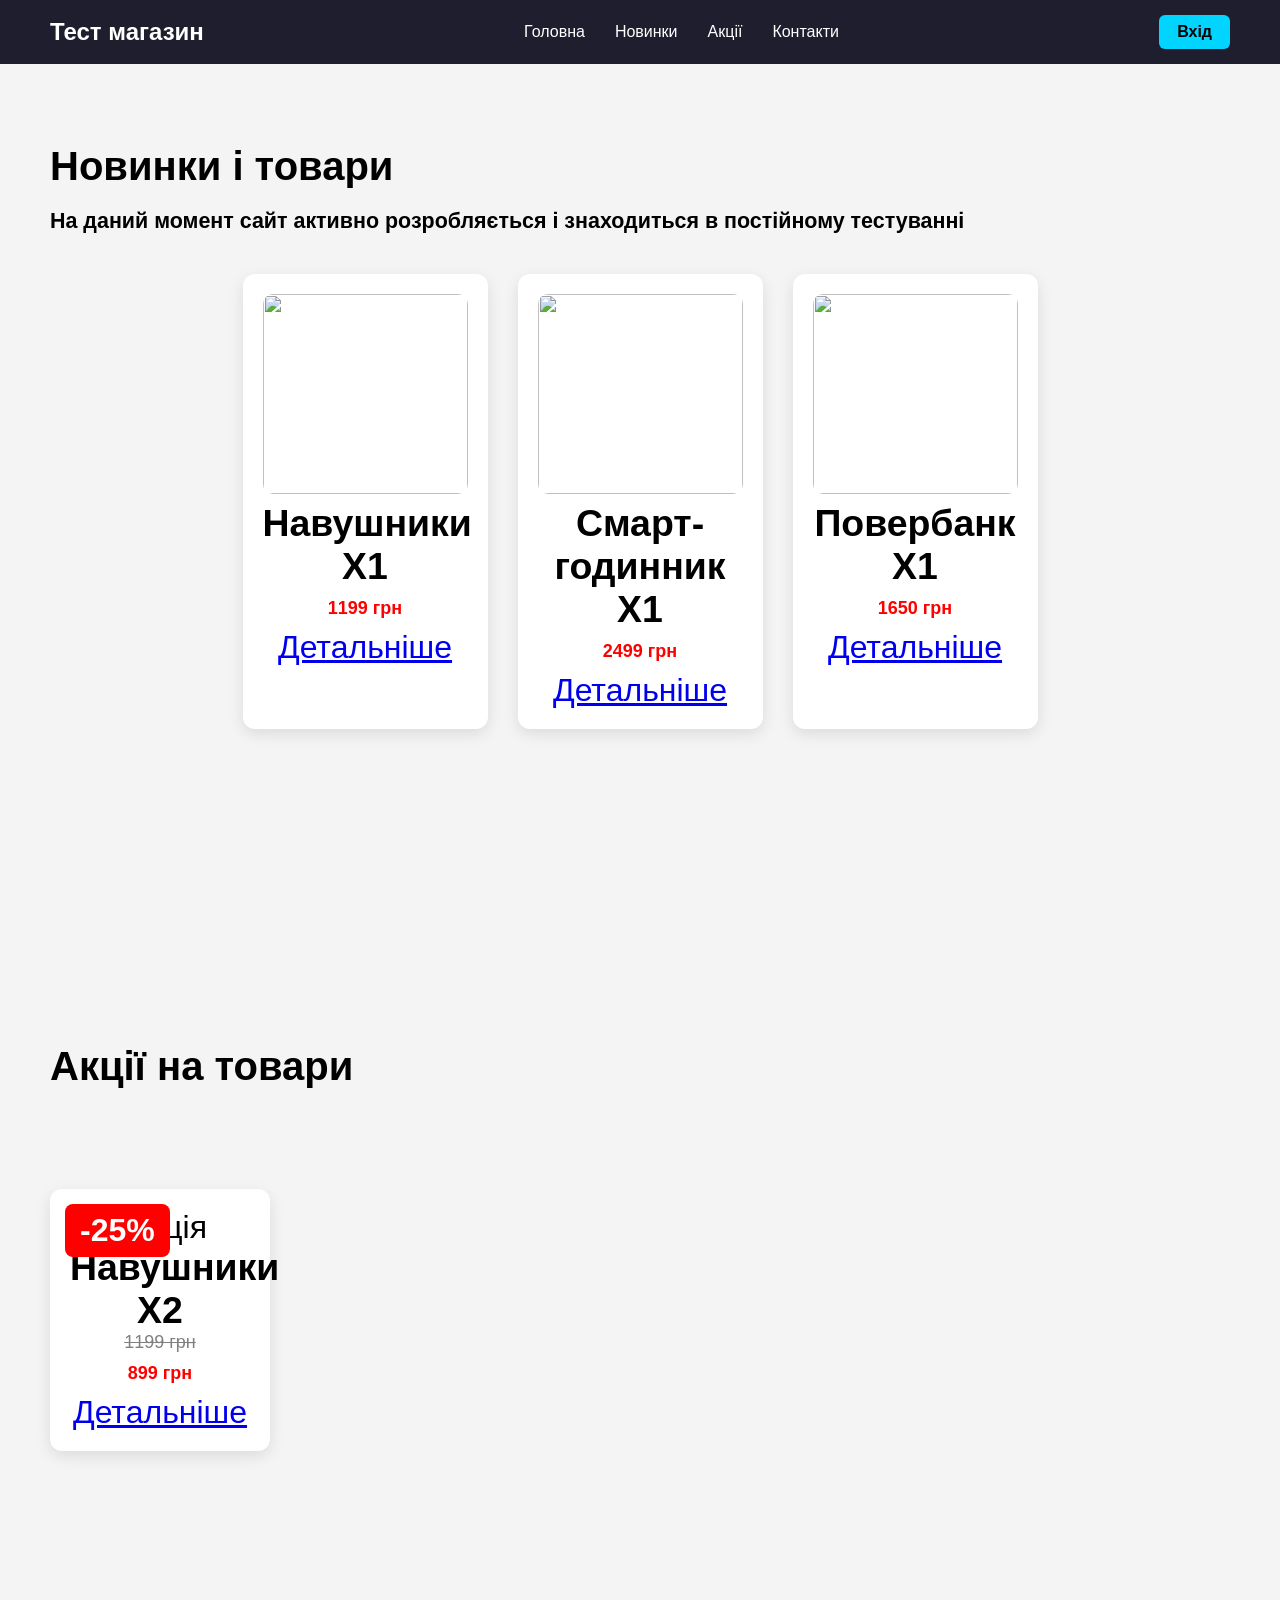
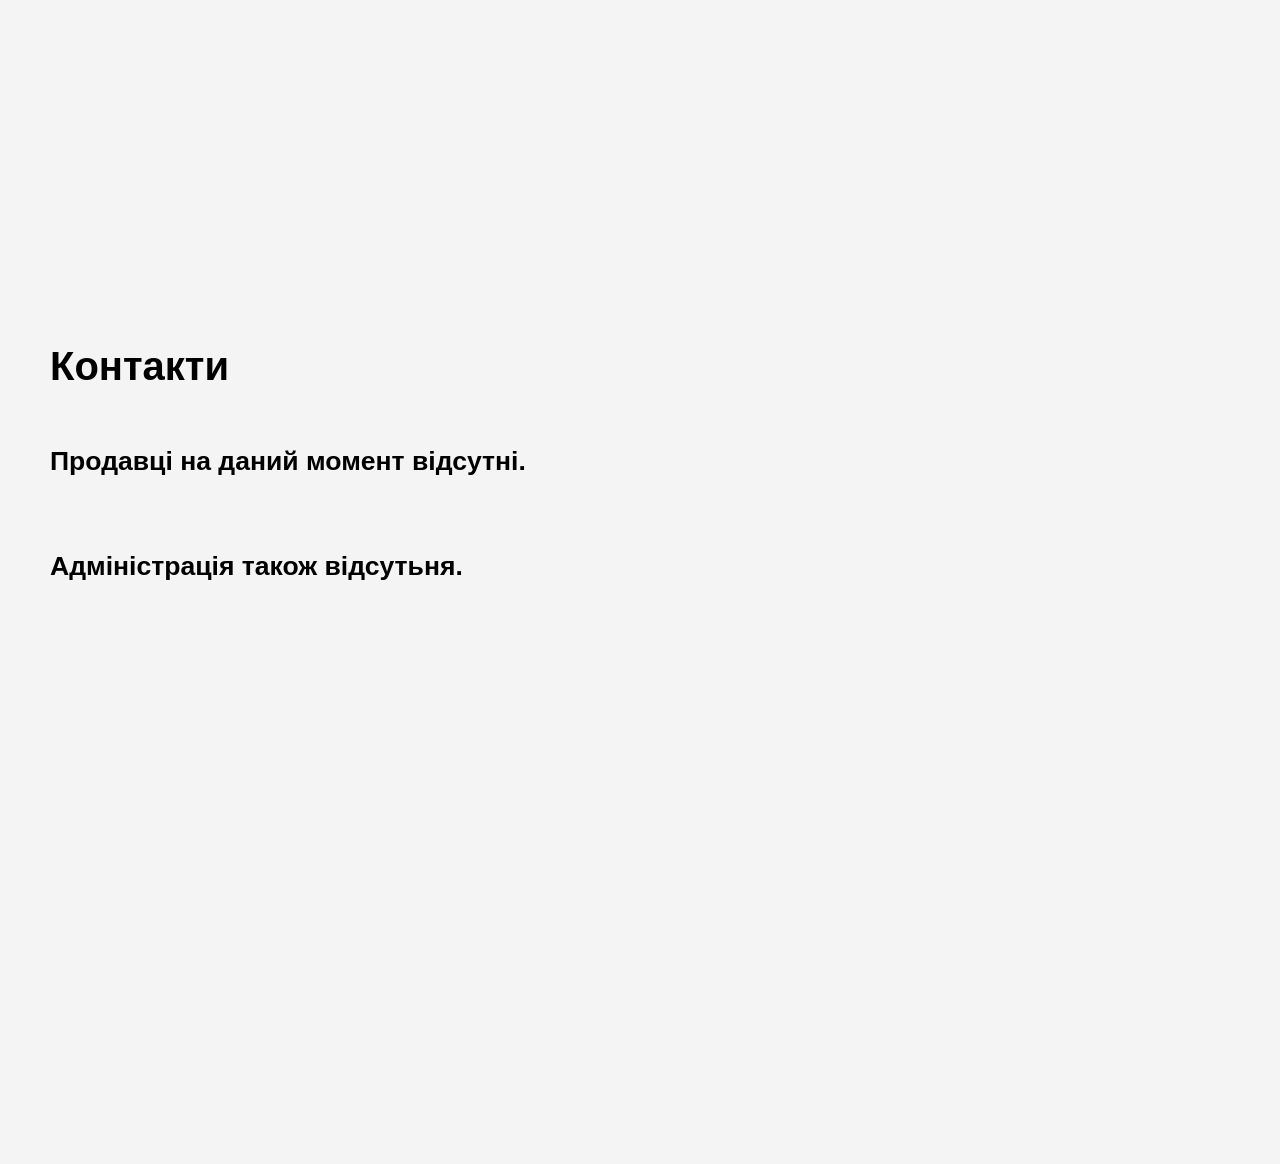
==== commit ebad3758: "Update index.html" ====
--- a/index.html
+++ b/index.html
@@ -20,41 +20,33 @@
             <li><a href="#contact">Контакти</a></li>
         </ul>
     </nav>
-
 <a href="login.html" class="login-btn">Вхід</a>
 </header>
  <!--СТОРІНКА-->
 <section id="new">
     <h1>Новинки і товари</h1>
-
     <h6>На даний момент сайт активно розробляється і знаходиться в постійному тестуванні</h6>
-
 <div class="products">
-
     <div class="product-card">
         <img src="images/headphones-x1.jpg">
         <h3>Навушники X1</h3>
         <p class="price">1199 грн</p>
         <a href="product.html">Детальніше</a>
     </div>
-
     <div class="product-card">
         <img src="images/smartwatch-x1.jpg">
         <h3>Смарт-годинник X1</h3>
         <p class="price">2499 грн</p>
         <a href="product2.html">Детальніше</a>
     </div>
-
     <div class="product-card">
         <img src="images/poverbank-x1.jpg">
         <h3>Повербанк X1</h3>
         <p class="price">1650 грн</p>
         <a href="product3.html">Детальніше</a>
     </div>
-
 </div>
 </section>
-
 <section id="sale">
     <h1>Акції на товари</h1>
 <!--АКЦІЙНИЙ ТОВАР-->
--- a/style.css
+++ b/style.css
@@ -55,56 +55,50 @@
     color: #fff;
 }
 section {
-    height: 100vh;
+    min-height: 100vh;
     padding: 80px 50px;
     font-size: 32px;
 }
 html {
     scroll-behavior: smooth;
 }
-
-
 .products {
-    display: flex;
-    flex-wrap: wrap;
-    gap: 30px;
-    padding: 40px;
-}
-
+display: flex;
+flex-wrap: wrap;
+gap: 30px;
+padding: 40px;
+justify-content: center;
+}
 .product-card {
     background: #fff;
     padding: 20px;
     width: calc(25% - 30px);
+    min-width: 200px;
     border-radius: 12px;
     box-shadow: 0 5px 15px rgba(0,0,0,0.1);
     text-align: center;
     transition: 0.3s;
 }
-
 .product-card:hover {
     transform: translateY(-5px);
 }
-
 .product-card img {
     width: 100%;
     border-radius: 10px;
 }
-
 .price {
-    font-weight: bold;
+    color: red;
+    font-weight: bold;
+    font-size: 18px;
     margin: 10px 0;
-    color: #1e1e2f;
-}
-
-
-
+}
 .action {
     display: flex;
     gap: 30px;
     padding: 40px;
 }
-
 .action-card {
+    position: relative;
     background: #fff;
     padding: 20px;
     width: 220px;
@@ -113,47 +107,27 @@
     text-align: center;
     transition: 0.3s;
 }
-
 .action-card:hover {
     transform: translateY(-5px);
 }
-
 .action-card img {
     width: 100%;
     border-radius: 10px;
 }
-
-.price {
-    font-weight: bold;
-    margin: 10px 0;
-    color: #1e1e2f;
-}
-
-
-
 .old-price {
     text-decoration: line-through;
     color: gray;
     font-size: 14px;
 }
-
-.price {
-    color: red;
-    font-weight: bold;
-    font-size: 18px;
-}
-
 .product-page {
     display: flex;
     gap: 60px;
     padding: 80px;
     align-items: flex-start;
 }
-
 .product-gallery {
     flex: 1;
 }
-
 .product-gallery img {
     width: 100%;
     border-radius: 12px;
@@ -164,33 +138,27 @@
     gap: 15px;
     margin-top: 15px;
 }
-
 .thumbnail-container img {
     width: 80px;
     cursor: pointer;
     border-radius: 8px;
     transition: 0.3s;
 }
-
 .thumbnail-container img:hover {
     transform: scale(1.1);
 }
-
 .product-info {
     flex: 1;
 }
-
 .product-info h1 {
     font-size: 32px;
     margin-bottom: 20px;
 }
-
 .description {
     margin: 20px 0;
     font-size: 18px;
     color: #555;
 }
-
 .buy-btn {
     padding: 12px 30px;
     background-color: #00d4ff;
@@ -200,32 +168,10 @@
     cursor: pointer;
     transition: 0.3s;
 }
-
 .buy-btn:hover {
     background-color: #00aacc;
     color: white;
 }
-
-.sale-badge {
-    position: absolute;
-    background: red;
-    color: white;
-    padding: 5px 10px;
-    border-radius: 6px;
-    font-size: 12px;
-}
-
-
-
-.product-card img {
-    width: 100%;
-    height: 200px;
-    object-fit: cover;
-    border-radius: 10px;
-}
-
-
-
 .sale-badge {
     position: absolute;
     background: red;
@@ -236,7 +182,12 @@
     top: 15px;
     left: 15px;
 }
-
+.product-card img {
+    width: 100%;
+    height: 200px;
+    object-fit: cover;
+    border-radius: 10px;
+}
 .product-gallery {
     position: relative;
 }
@@ -245,21 +196,16 @@
     color: gray;
     font-size: 18px;
 }
+@media (max-width: 768px) {
+.product-card {
+width: calc(50% - 30px);
+}
 
-
-
-@media (max-width: 768px) {
-
-.product-card {
-    width: calc(50% - 30px);
-}
-
-}
-
-
-
+}
 .product-card {
     min-width: 200px;
 }
-
-
+section h1 {
+font-size: 40px;
+margin-bottom: 20px;
+}
